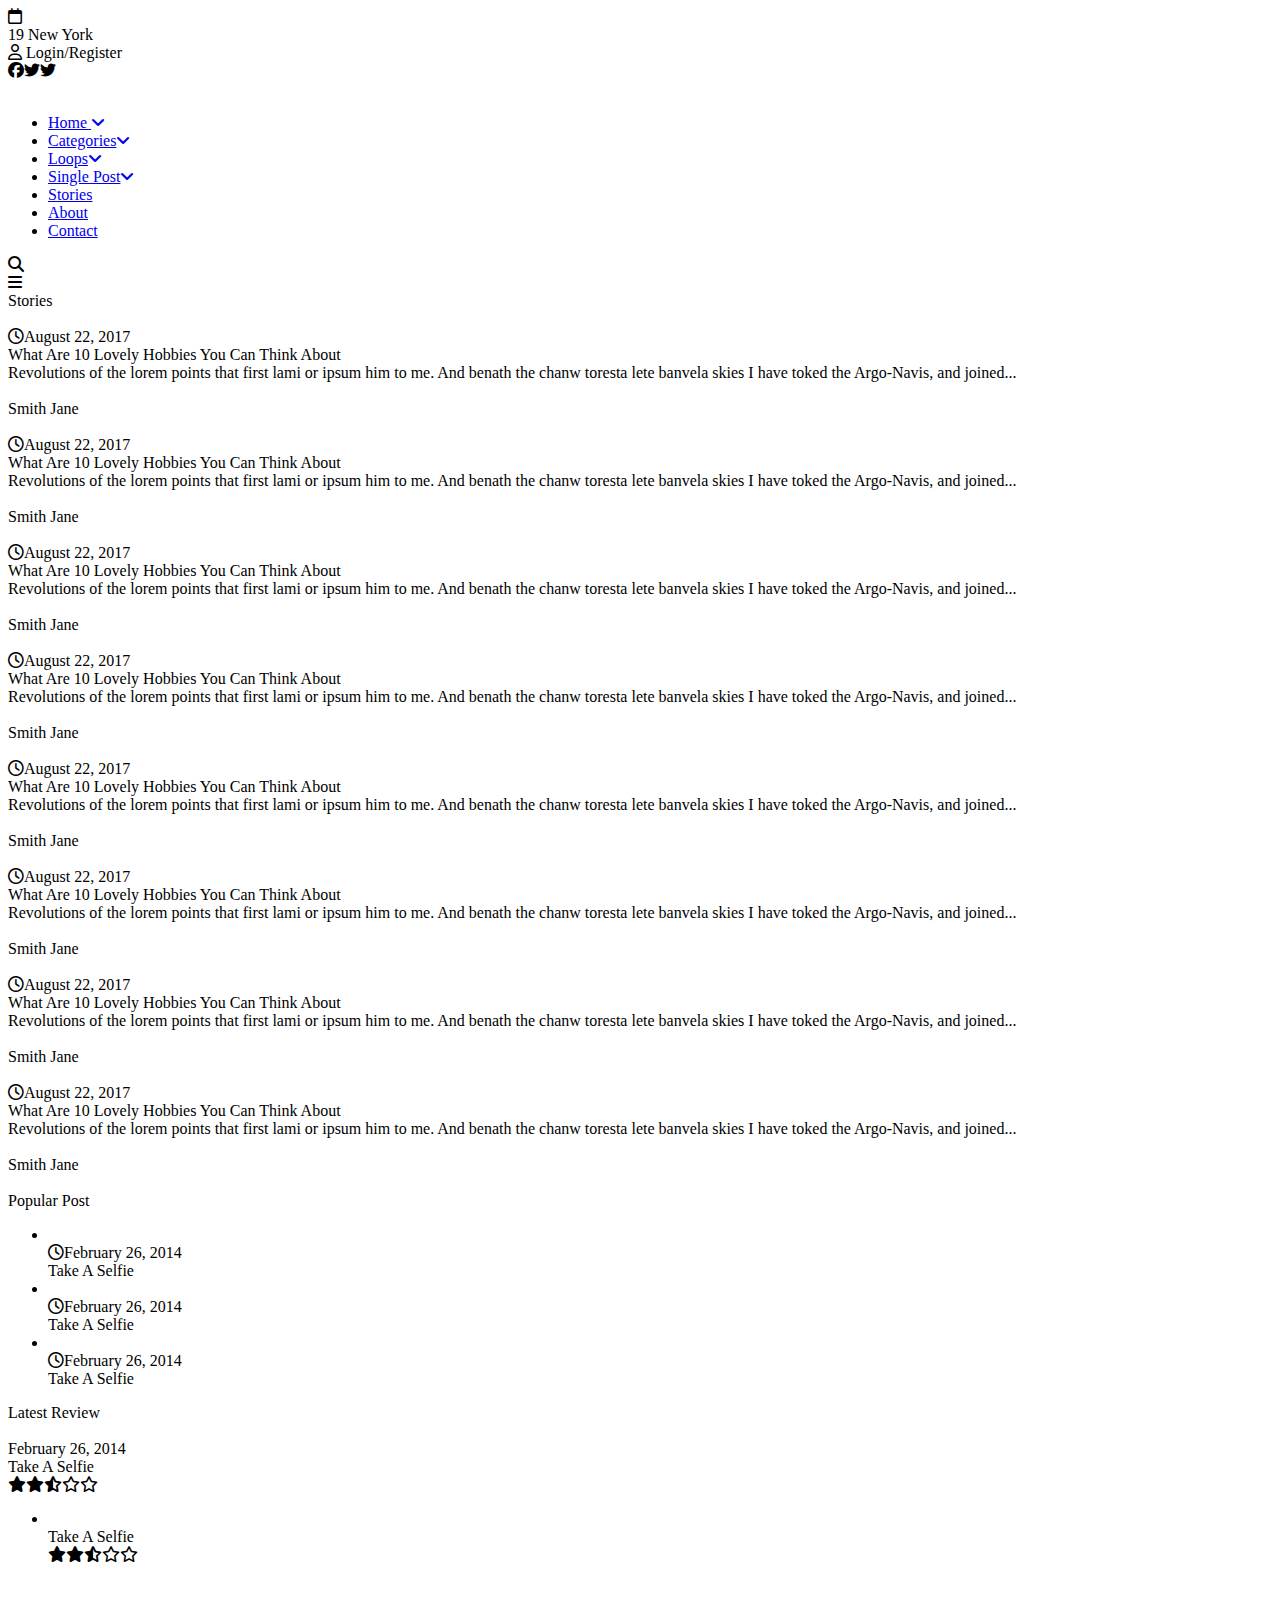
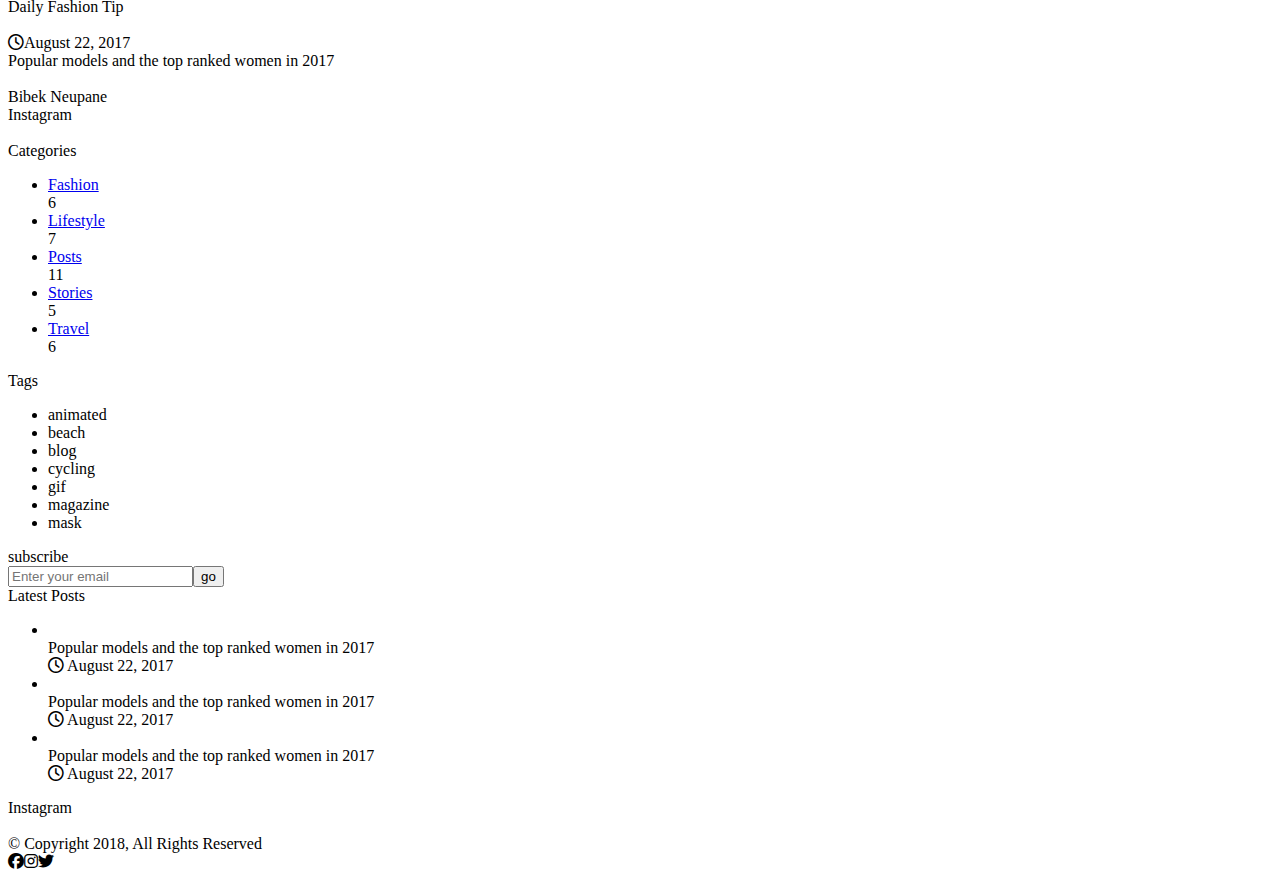
==== post_detail/index.html @ 0e22e055 "some changes in css and created post detail" ====
<!DOCTYPE html>
<html lang="en">

<head>
  <meta charset="UTF-8">
  <meta http-equiv="X-UA-Compatible" content="IE=edge">
  <link rel="stylesheet" href="https://cdnjs.cloudflare.com/ajax/libs/font-awesome/6.2.0/css/all.min.css" />
  <meta name="viewport" content="width=device-width, initial-scale=1.0">
  <title>Deep Magazine</title>
  <link rel="stylesheet" href="style.css" />
</head>

<body>
  <header>
    <div class="header-top">
      <div class="date-time"><i class="fa-regular fa-calendar"></i><span id="datetime"></span>
      </div>
      <div class="seperator"></div>
      <div class="temperature">19 New York</div>
      <div class="login-register"><i class="fa-regular fa-user"></i> Login/Register</div>
      <div class="seperator"></div>
      <div class="social"><i class="fa-brands fa-facebook"></i><i class="fa-brands fa-twitter"></i><i
          class="fa-brands fa-twitter"></i></div>
    </div>
    <div class="bottom-header">
      <div class="logo"><img src="https://deeptem.com/magazine/wp-content/uploads/2017/12/deep-logo-mag-2.png" alt="">
      </div>
      <nav>
        <ul>
          <li><a href="#">Home <i class="fa-solid fa-angle-down"></i></a></li>
          <li><a href="#">Categories<i class="fa-solid fa-angle-down"></i></a></li>
          <li><a href="#">Loops<i class="fa-solid fa-angle-down"></i></a></li>
          <li><a href="#">Single Post<i class="fa-solid fa-angle-down"></i></a></li>
          <li><a href="#">Stories</a></li>
          <li><a href="#">About</a></li>
          <li><a href="#">Contact</a></li>
        </ul>
      </nav>
      <div class="seperator"></div>
      <div class="search"><i class="fa-solid fa-magnifying-glass"></i></div>
      <div class="seperator"></div>
      <div class="bars"><i class="fa-solid fa-bars"></i></div>
    </div>
  </header>
  <main>
    <header>Stories</header>
    <div class="wrapper">
      <section>
        <article>
          <img src="image/dpt-mag-ppic25.jpg" alt="">
          <div class="details">
            <div class="date"><i class="fa-regular fa-clock"></i>August 22, 2017</div>
            <div class="title">What Are 10 Lovely Hobbies You Can Think About</div>
            <div class="description">Revolutions of the lorem points that first lami or ipsum him to me. And benath the
              chanw toresta lete banvela skies I have toked the Argo-Navis, and joined...</div>
            <div class="author">
              <div class="image"><img src="image/dpt-mag-ppic25.jpg" alt=""></div>
              <div class="name">Smith Jane</div>
            </div>
          </div>
        </article>
        <article>
          <img src="image/dpt-mag-ppic25.jpg" alt="">
          <div class="details">
            <div class="date"><i class="fa-regular fa-clock"></i>August 22, 2017</div>
            <div class="title">What Are 10 Lovely Hobbies You Can Think About</div>
            <div class="description">Revolutions of the lorem points that first lami or ipsum him to me. And benath the
              chanw toresta lete banvela skies I have toked the Argo-Navis, and joined...</div>
            <div class="author">
              <div class="image"><img src="image/dpt-mag-ppic25.jpg" alt=""></div>
              <div class="name">Smith Jane</div>
            </div>
          </div>
        </article>
        <article>
          <img src="image/dpt-mag-ppic25.jpg" alt="">
          <div class="details">
            <div class="date"><i class="fa-regular fa-clock"></i>August 22, 2017</div>
            <div class="title">What Are 10 Lovely Hobbies You Can Think About</div>
            <div class="description">Revolutions of the lorem points that first lami or ipsum him to me. And benath the
              chanw toresta lete banvela skies I have toked the Argo-Navis, and joined...</div>
            <div class="author">
              <div class="image"><img src="image/dpt-mag-ppic25.jpg" alt=""></div>
              <div class="name">Smith Jane</div>
            </div>
          </div>
        </article>
        <article>
          <img src="image/dpt-mag-ppic25.jpg" alt="">
          <div class="details">
            <div class="date"><i class="fa-regular fa-clock"></i>August 22, 2017</div>
            <div class="title">What Are 10 Lovely Hobbies You Can Think About</div>
            <div class="description">Revolutions of the lorem points that first lami or ipsum him to me. And benath the
              chanw toresta lete banvela skies I have toked the Argo-Navis, and joined...</div>
            <div class="author">
              <div class="image"><img src="image/dpt-mag-ppic25.jpg" alt=""></div>
              <div class="name">Smith Jane</div>
            </div>
          </div>
        </article>
        <article>
          <img src="image/dpt-mag-ppic25.jpg" alt="">
          <div class="details">
            <div class="date"><i class="fa-regular fa-clock"></i>August 22, 2017</div>
            <div class="title">What Are 10 Lovely Hobbies You Can Think About</div>
            <div class="description">Revolutions of the lorem points that first lami or ipsum him to me. And benath the
              chanw toresta lete banvela skies I have toked the Argo-Navis, and joined...</div>
            <div class="author">
              <div class="image"><img src="image/dpt-mag-ppic25.jpg" alt=""></div>
              <div class="name">Smith Jane</div>
            </div>
          </div>
        </article>
        <article>
          <img src="image/dpt-mag-ppic25.jpg" alt="">
          <div class="details">
            <div class="date"><i class="fa-regular fa-clock"></i>August 22, 2017</div>
            <div class="title">What Are 10 Lovely Hobbies You Can Think About</div>
            <div class="description">Revolutions of the lorem points that first lami or ipsum him to me. And benath the
              chanw toresta lete banvela skies I have toked the Argo-Navis, and joined...</div>
            <div class="author">
              <div class="image"><img src="image/dpt-mag-ppic25.jpg" alt=""></div>
              <div class="name">Smith Jane</div>
            </div>
          </div>
        </article>
        <article>
          <img src="image/dpt-mag-ppic25.jpg" alt="">
          <div class="details">
            <div class="date"><i class="fa-regular fa-clock"></i>August 22, 2017</div>
            <div class="title">What Are 10 Lovely Hobbies You Can Think About</div>
            <div class="description">Revolutions of the lorem points that first lami or ipsum him to me. And benath the
              chanw toresta lete banvela skies I have toked the Argo-Navis, and joined...</div>
            <div class="author">
              <div class="image"><img src="image/dpt-mag-ppic25.jpg" alt=""></div>
              <div class="name">Smith Jane</div>
            </div>
          </div>
        </article>
        <article>
          <img src="image/dpt-mag-ppic25.jpg" alt="">
          <div class="details">
            <div class="date"><i class="fa-regular fa-clock"></i>August 22, 2017</div>
            <div class="title">What Are 10 Lovely Hobbies You Can Think About</div>
            <div class="description">Revolutions of the lorem points that first lami or ipsum him to me. And benath the
              chanw toresta lete banvela skies I have toked the Argo-Navis, and joined...</div>
            <div class="author">
              <div class="image"><img src="image/dpt-mag-ppic25.jpg" alt=""></div>
              <div class="name">Smith Jane</div>
            </div>
          </div>
        </article>
      </section>
      <aside>
        <section class="offer">
          <img src="http://deeptem.com/rtl/wp-content/uploads/2017/08/dpt-mag-ad-pic3.jpg" alt="">
        </section>
        <section class="popular-posts">
          <header>Popular Post</header>
          <ul>
            <li>
              <img src="https://deeptem.com/magazine/wp-content/uploads/2014/02/yp-blgp08.jpg" alt="">
              <div class="details">
                <div class="date"><i class="fa-regular fa-clock"></i>February 26, 2014</div>
                <div class="title">Take A Selfie</div>
              </div>
            </li>
            <li>
              <img src="https://deeptem.com/magazine/wp-content/uploads/2014/02/yp-blgp08.jpg" alt="">
              <div class="details">
                <div class="date"><i class="fa-regular fa-clock"></i>February 26, 2014</div>
                <div class="title">Take A Selfie</div>
              </div>
            </li>
            <li>
              <img src="https://deeptem.com/magazine/wp-content/uploads/2014/02/yp-blgp08.jpg" alt="">
              <div class="details">
                <div class="date"><i class="fa-regular fa-clock"></i>February 26, 2014</div>
                <div class="title">Take A Selfie</div>
              </div>
            </li>
          </ul>
        </section>
        <section class="latest-review">
          <header>Latest Review</header>
          <main>
            <div class="focused"><img
                src="https://deeptem.com/magazine/wp-content/uploads/2014/02/yp-blgp08-299x226.jpg" alt="">
              <div class="details">
                <div class="date">February 26, 2014</div>
                <div class="title">Take A Selfie</div>
                <div class="rating"><i class="fa-solid fa-star"></i><i class="fa-solid fa-star"></i><i
                    class="fa-solid fa-star-half-stroke"></i><i class="fa-regular fa-star"></i><i
                    class="fa-regular fa-star"></i>
                </div>
              </div>
            </div>
            <ul>
              <li>
                <img src="https://deeptem.com/magazine/wp-content/uploads/2014/02/yp-blgp08.jpg" alt="">
                <div class="details">
                  <div class="title">Take A Selfie</div>
                  <div class="rating"><i class="fa-solid fa-star"></i><i class="fa-solid fa-star"></i><i
                      class="fa-solid fa-star-half-stroke"></i><i class="fa-regular fa-star"></i><i
                      class="fa-regular fa-star"></i>
                  </div>
                </div>
              </li>
            </ul>
          </main>
        </section>
        <section class="offer">
          <img src="http://deeptem.com/rtl/wp-content/uploads/2017/08/dpt-mag-ad-pic1.jpg" alt="">
        </section>
        <section class="daily-fashion-tip">
          <header>Daily Fashion Tip</header>
          <main>
            <article>
              <img src="https://deeptem.com/magazine/wp-content/uploads/2017/08/dpt-mag-ppic33-411x300.jpg" alt="">
              <div class="details">
                <div class="date"><i class="fa-regular fa-clock"></i>August 22, 2017</div>
                <div class="title">Popular models and the top ranked women in 2017</div>
                <div class="author"><img
                    src="https://secure.gravatar.com/avatar/b3530ccc26f5432eaef870ea8f9eccf4?s=28&d=mm&r=g" alt="">
                  <div class="name">Bibek Neupane</div>
                </div>
              </div>
            </article>
            <div class="controls">
              <div class="control"></div>
              <div class="control"></div>
              <div class="control"></div>
            </div>
          </main>
        </section>
        <section class="instagram">
          <header>Instagram</header>
          <main>
            <img src="https://deeptem.com/magazine/wp-content/uploads/2017/08/dpt-mag-ppic26-150x150.jpg" alt="">
            <img src="https://deeptem.com/magazine/wp-content/uploads/2017/08/dpt-mag-ppic26-150x150.jpg" alt="">
            <img src="https://deeptem.com/magazine/wp-content/uploads/2017/08/dpt-mag-ppic26-150x150.jpg" alt="">
            <img src="https://deeptem.com/magazine/wp-content/uploads/2017/08/dpt-mag-ppic26-150x150.jpg" alt="">
            <img src="https://deeptem.com/magazine/wp-content/uploads/2017/08/dpt-mag-ppic26-150x150.jpg" alt="">
            <img src="https://deeptem.com/magazine/wp-content/uploads/2017/08/dpt-mag-ppic26-150x150.jpg" alt="">
            <img src="https://deeptem.com/magazine/wp-content/uploads/2017/08/dpt-mag-ppic26-150x150.jpg" alt="">
          </main>
        </section>
      </aside>
    </div>
  </main>

  <footer>
    <section class="categories">
      <header>Categories</header>
      <ul>
        <li><a href="#">Fashion</a>
          <div class="badge">6</div>
        </li>
        <li><a href="#">Lifestyle</a>
          <div class="badge">7</div>
        </li>
        <li><a href="#">Posts</a>
          <div class="badge">11</div>
        </li>
        <li><a href="#">Stories</a>
          <div class="badge">5</div>
        </li>
        <li><a href="#">Travel</a>
          <div class="badge">6</div>
        </li>
      </ul>
    </section>
    <section class="tags">
      <div class="top">
        <header>Tags</header>
        <ul>
          <li>animated</li>
          <li>beach</li>
          <li>blog</li>
          <li>cycling</li>
          <li>gif</li>
          <li>magazine</li>
          <li>mask</li>
        </ul>
      </div>
      <div class="bottom">
        <header>subscribe</header>
        <form><input type="email" placeholder="Enter your email"><button>go</button></form>
      </div>
    </section>
    <section class="latest-posts">
      <header>Latest Posts</header>
      <ul>
        <li>
          <img src="https://deeptem.com/magazine/wp-content/uploads/2017/08/dpt-mag-ppic45-164x124.jpg" alt="">
          <div class="detail">
            <div class="title">Popular models and the top ranked women in 2017</div>
            <div class="date"><i class="fa-regular fa-clock"></i> August 22, 2017</div>
          </div>
        </li>
        <li>
          <img src="https://deeptem.com/magazine/wp-content/uploads/2017/08/dpt-mag-ppic45-164x124.jpg" alt="">
          <div class="detail">
            <div class="title">Popular models and the top ranked women in 2017</div>
            <div class="date"><i class="fa-regular fa-clock"></i> August 22, 2017</div>
          </div>
        </li>
        <li>
          <img src="https://deeptem.com/magazine/wp-content/uploads/2017/08/dpt-mag-ppic45-164x124.jpg" alt="">
          <div class="detail">
            <div class="title">Popular models and the top ranked women in 2017</div>
            <div class="date"><i class="fa-regular fa-clock"></i> August 22, 2017</div>
          </div>
        </li>
      </ul>
    </section>
    <section class="instagram">
      <header>Instagram</header>
      <main>
        <img src="https://deeptem.com/magazine/wp-content/uploads/2017/08/dpt-mag-ppic26-150x150.jpg" alt="">
        <img src="https://deeptem.com/magazine/wp-content/uploads/2017/08/dpt-mag-ppic26-150x150.jpg" alt="">
        <img src="https://deeptem.com/magazine/wp-content/uploads/2017/08/dpt-mag-ppic26-150x150.jpg" alt="">
        <img src="https://deeptem.com/magazine/wp-content/uploads/2017/08/dpt-mag-ppic26-150x150.jpg" alt="">
        <img src="https://deeptem.com/magazine/wp-content/uploads/2017/08/dpt-mag-ppic26-150x150.jpg" alt="">
        <img src="https://deeptem.com/magazine/wp-content/uploads/2017/08/dpt-mag-ppic26-150x150.jpg" alt="">
      </main>
    </section>
  </footer>
  <div class="copyright">
    <div class="copy-text">&copy; Copyright 2018, All Rights Reserved</div>
    <i class="fa-brands fa-facebook"></i><i class="fa-brands fa-instagram"></i><i class="fa-brands fa-twitter"></i>
  </div>

  <script src="script.js"></script>
</body>

</html>
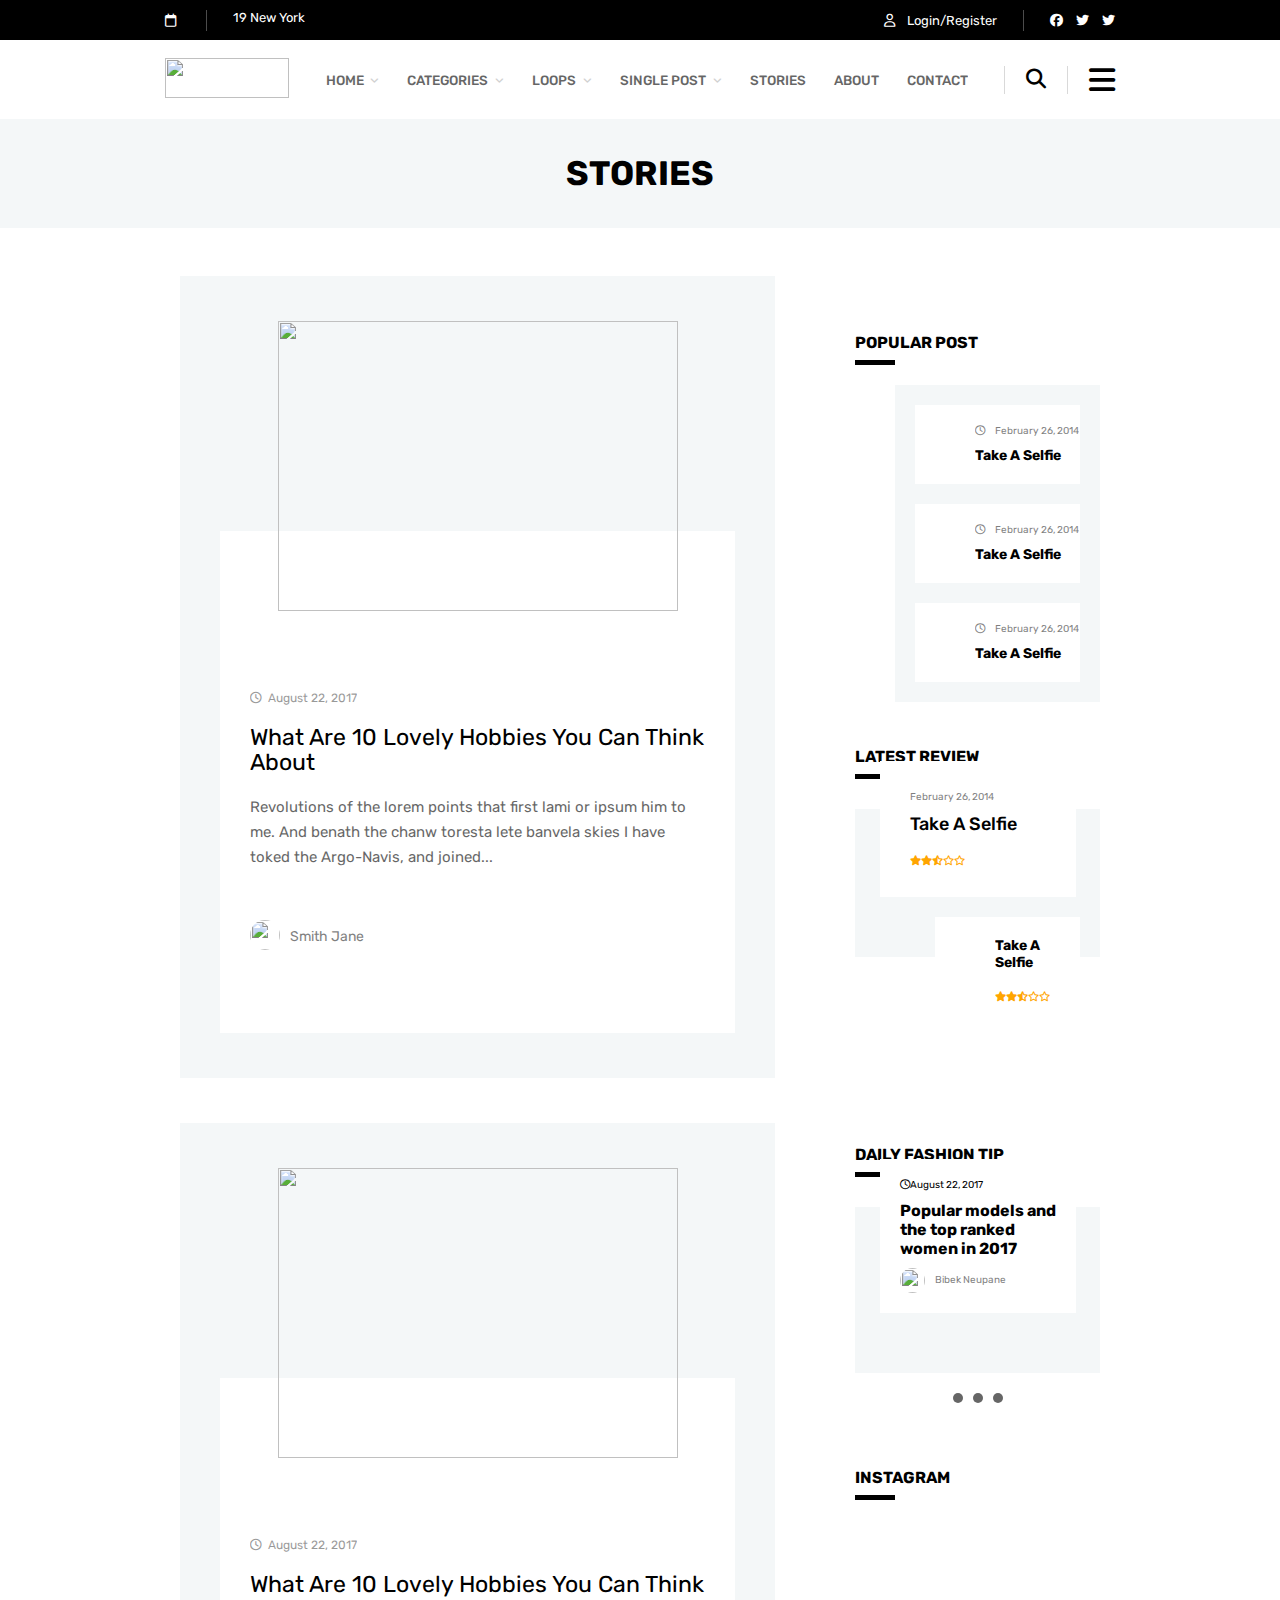
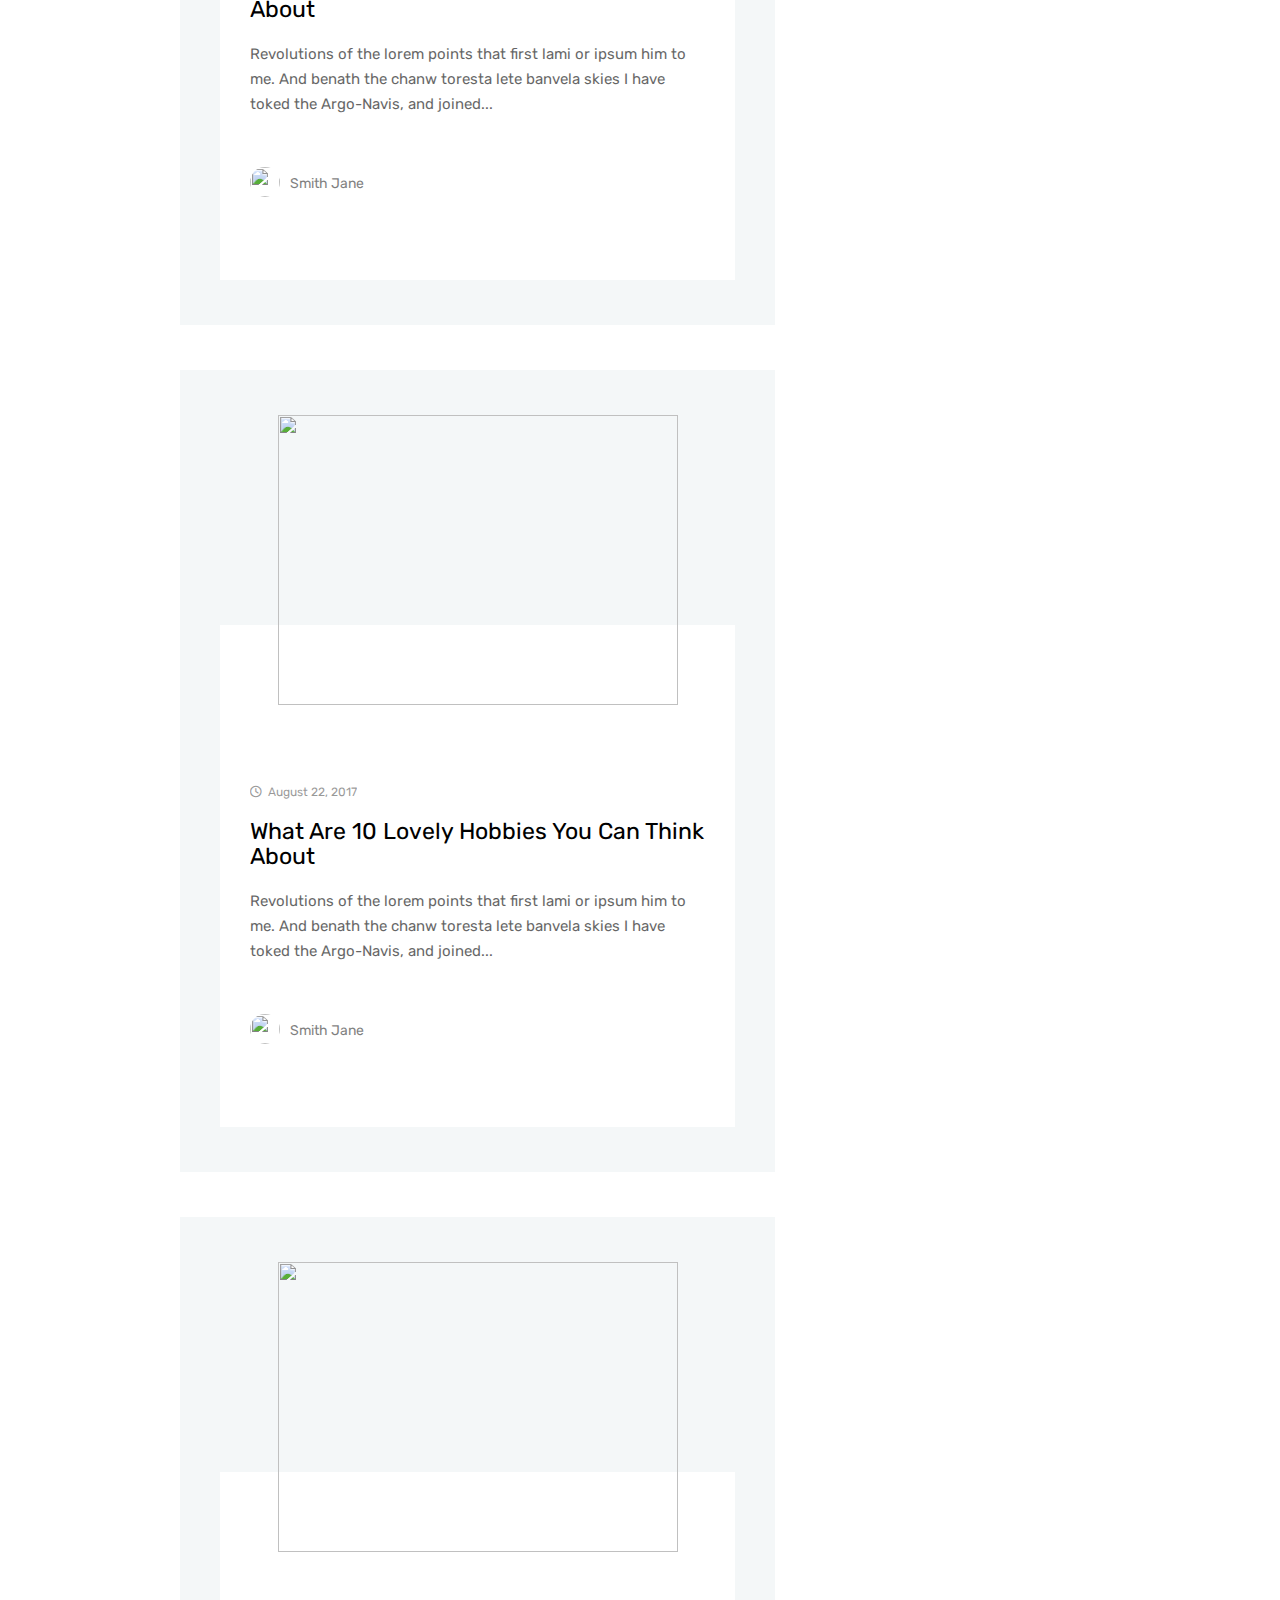
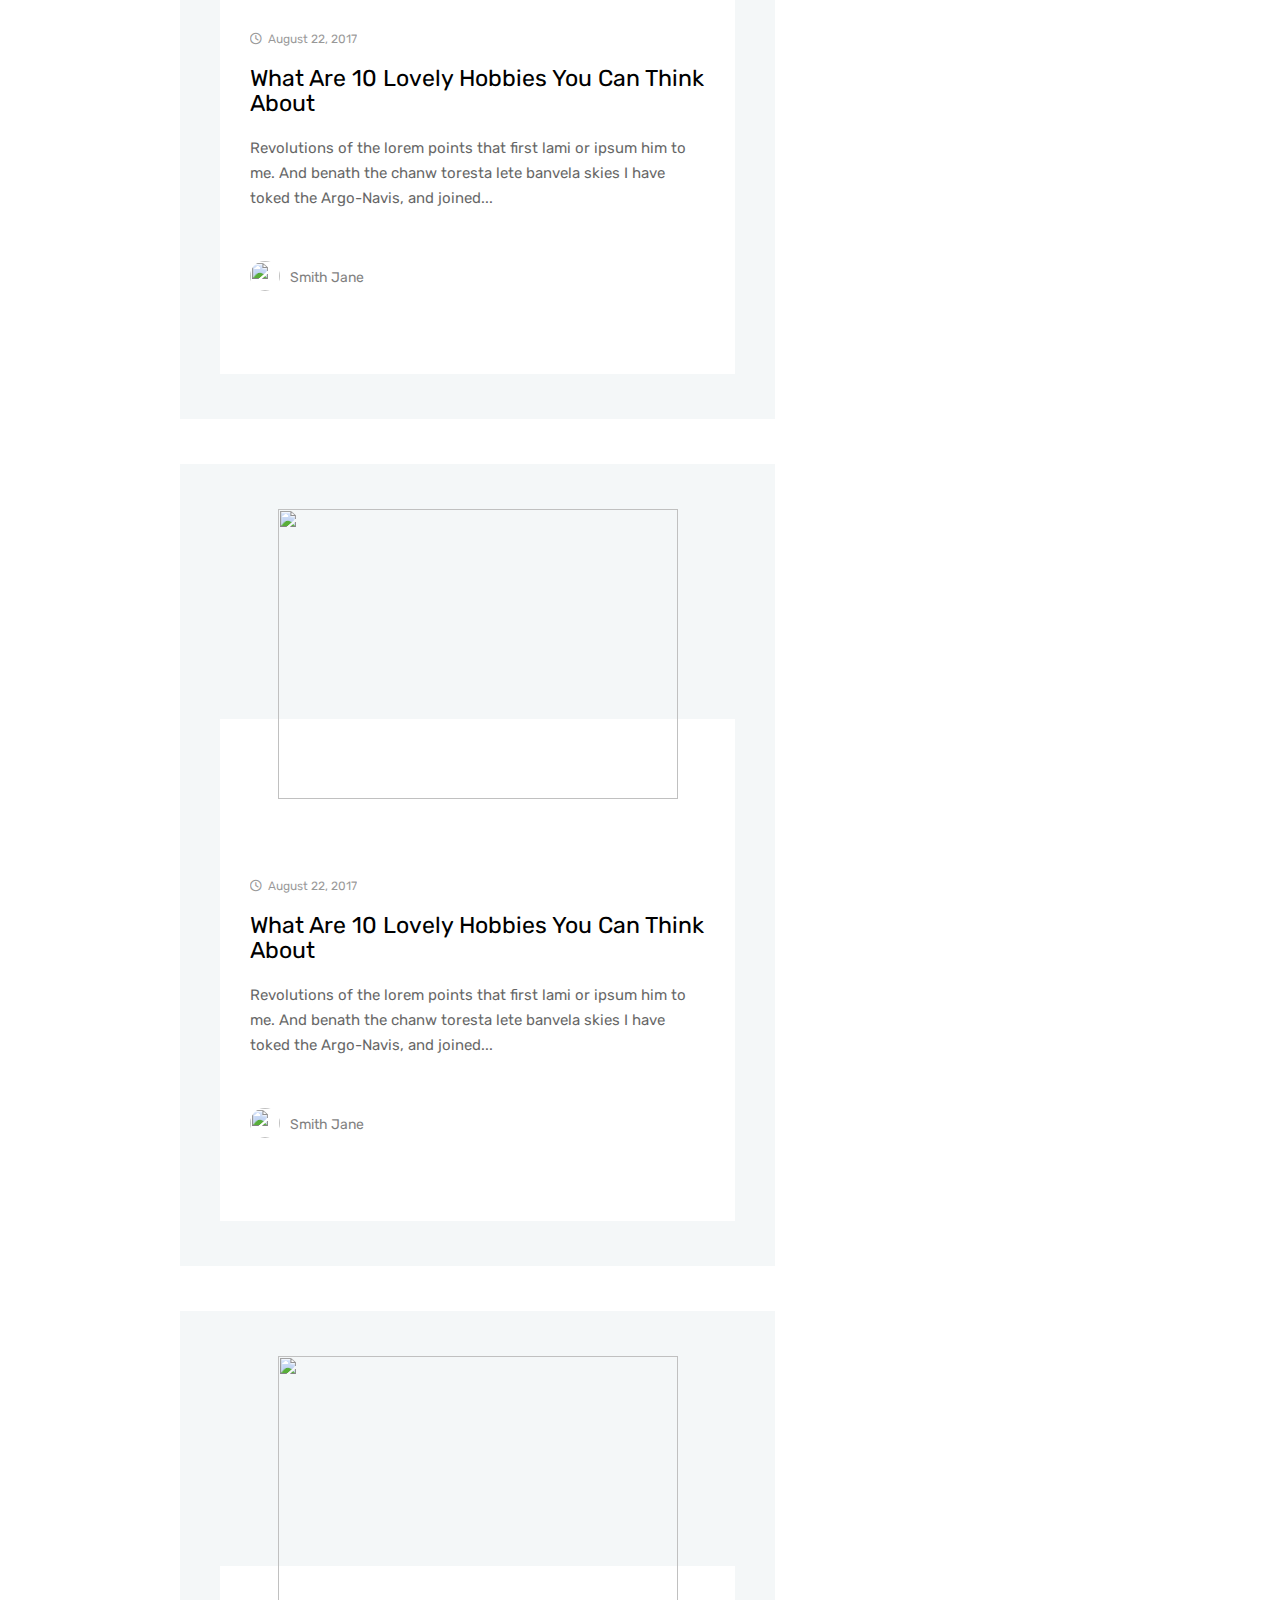
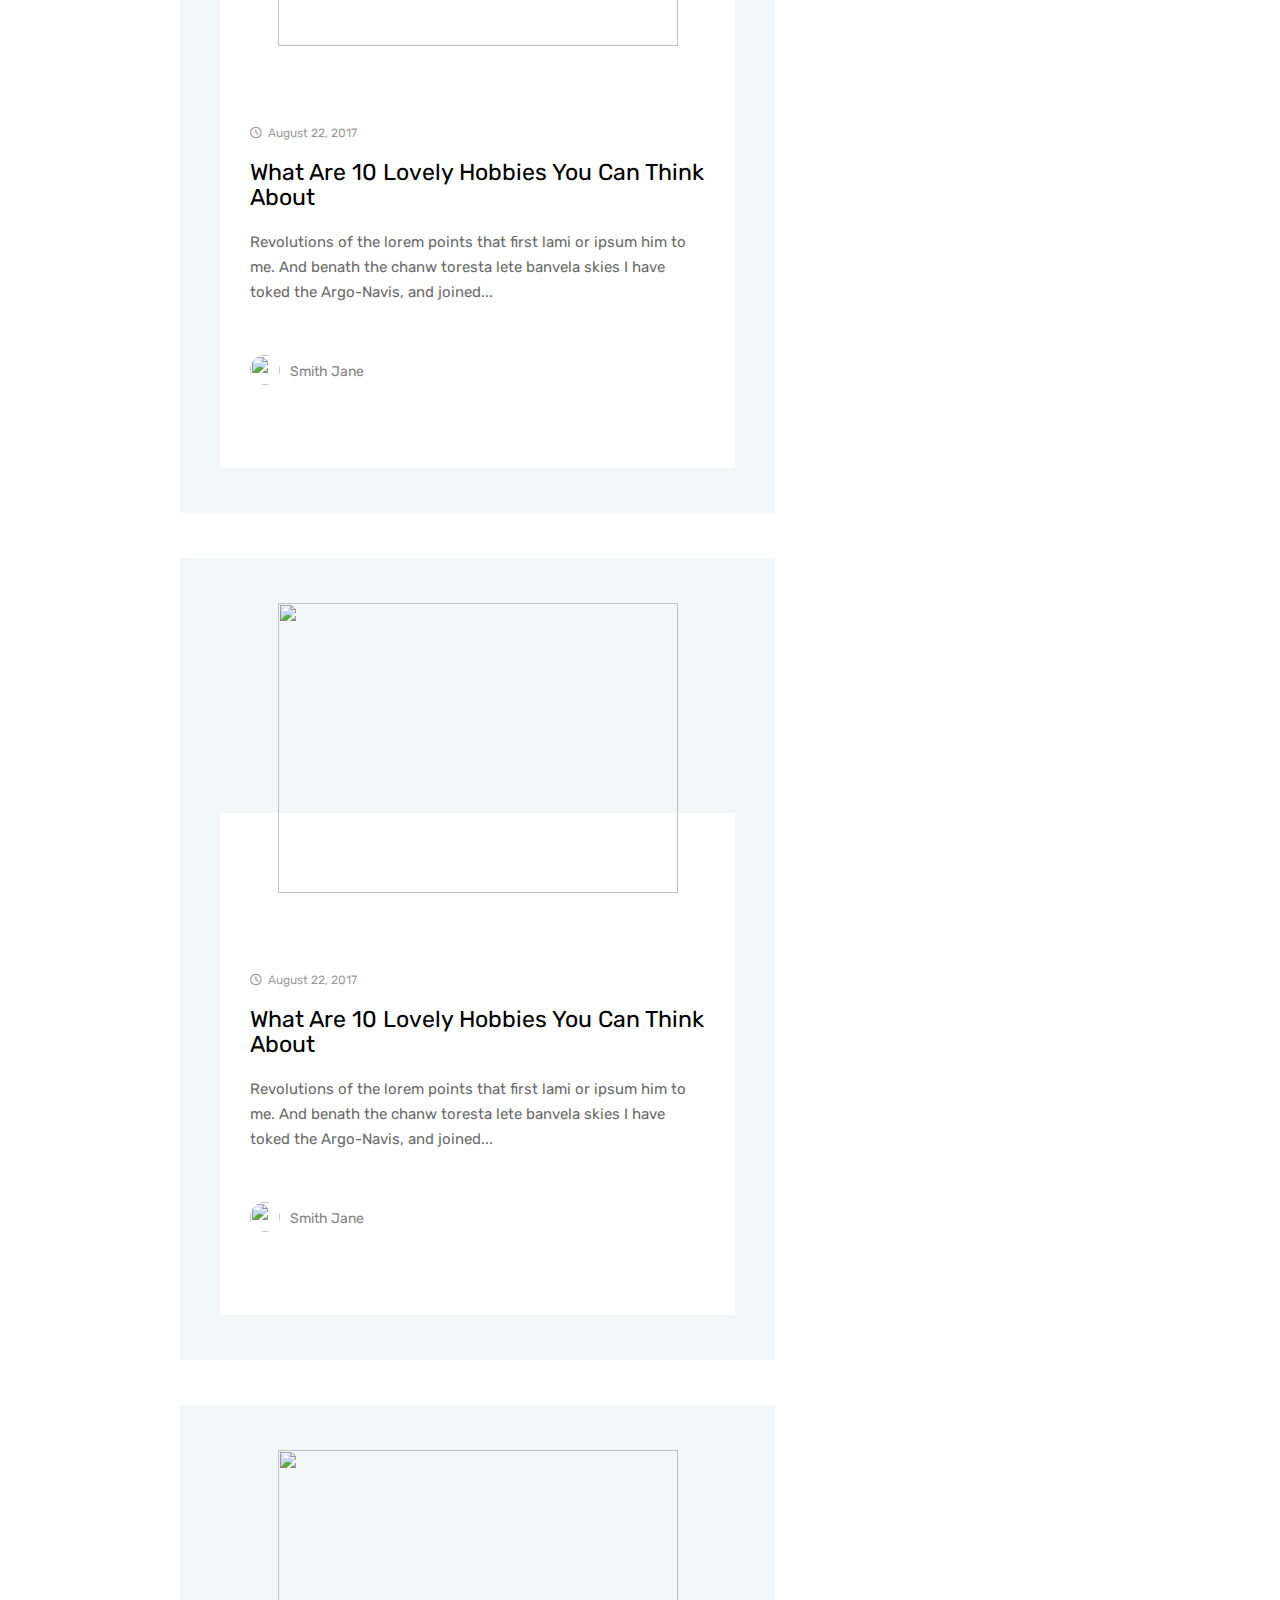
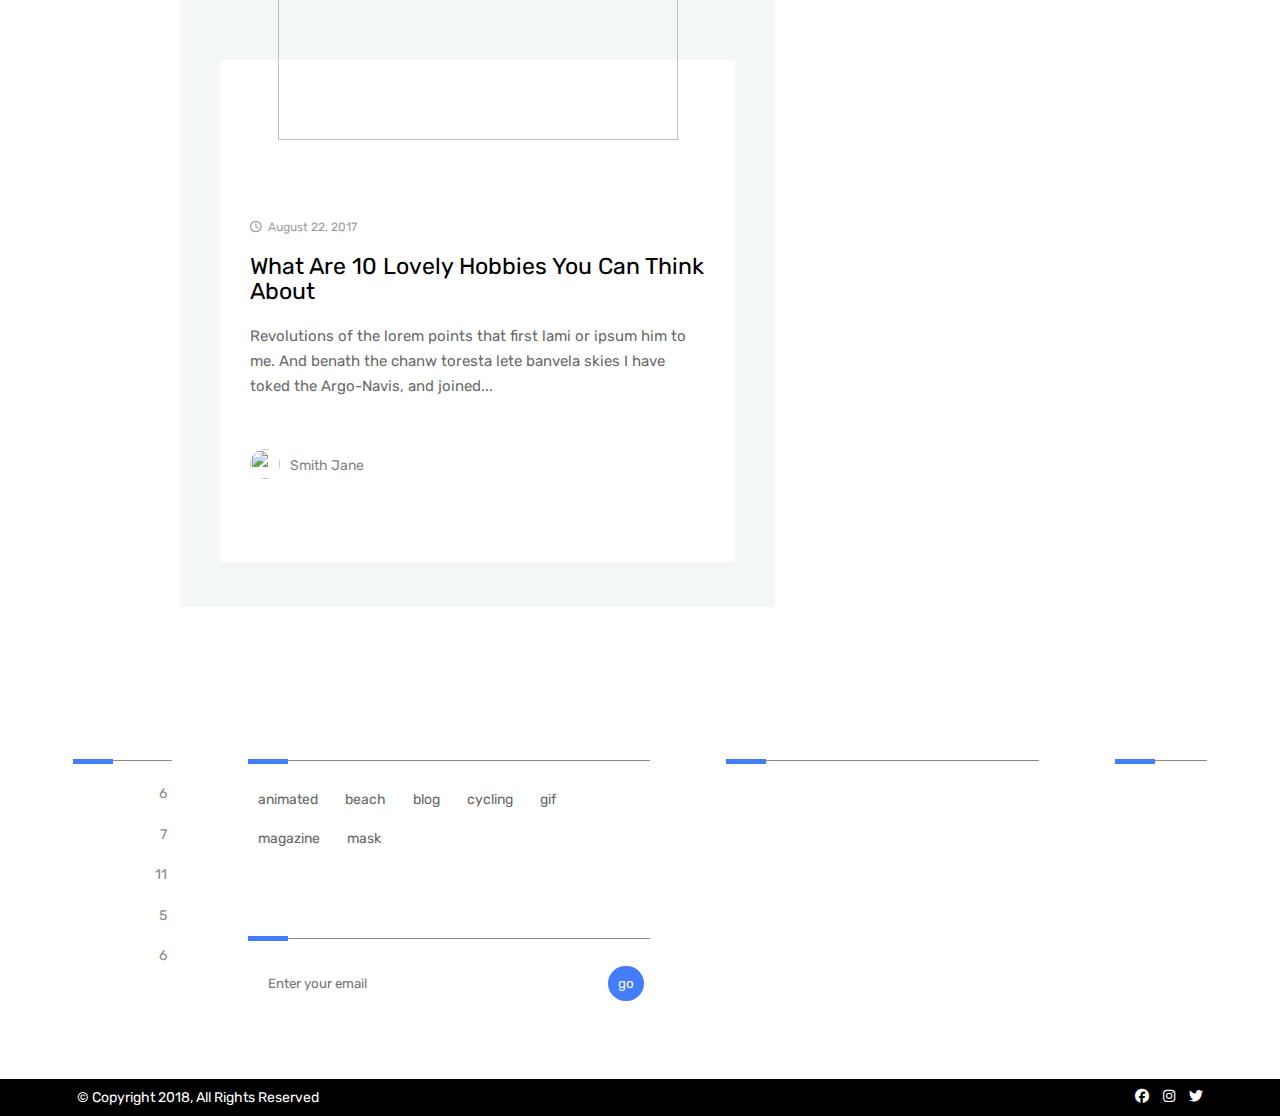
==== commit 80c3fc32: "image changes" ====
--- a/post_detail/index.html
+++ b/post_detail/index.html
@@ -47,105 +47,113 @@
     <div class="wrapper">
       <section>
         <article>
-          <img src="image/dpt-mag-ppic25.jpg" alt="">
-          <div class="details">
-            <div class="date"><i class="fa-regular fa-clock"></i>August 22, 2017</div>
-            <div class="title">What Are 10 Lovely Hobbies You Can Think About</div>
-            <div class="description">Revolutions of the lorem points that first lami or ipsum him to me. And benath the
-              chanw toresta lete banvela skies I have toked the Argo-Navis, and joined...</div>
-            <div class="author">
-              <div class="image"><img src="image/dpt-mag-ppic25.jpg" alt=""></div>
-              <div class="name">Smith Jane</div>
-            </div>
-          </div>
-        </article>
-        <article>
-          <img src="image/dpt-mag-ppic25.jpg" alt="">
-          <div class="details">
-            <div class="date"><i class="fa-regular fa-clock"></i>August 22, 2017</div>
-            <div class="title">What Are 10 Lovely Hobbies You Can Think About</div>
-            <div class="description">Revolutions of the lorem points that first lami or ipsum him to me. And benath the
-              chanw toresta lete banvela skies I have toked the Argo-Navis, and joined...</div>
-            <div class="author">
-              <div class="image"><img src="image/dpt-mag-ppic25.jpg" alt=""></div>
-              <div class="name">Smith Jane</div>
-            </div>
-          </div>
-        </article>
-        <article>
-          <img src="image/dpt-mag-ppic25.jpg" alt="">
-          <div class="details">
-            <div class="date"><i class="fa-regular fa-clock"></i>August 22, 2017</div>
-            <div class="title">What Are 10 Lovely Hobbies You Can Think About</div>
-            <div class="description">Revolutions of the lorem points that first lami or ipsum him to me. And benath the
-              chanw toresta lete banvela skies I have toked the Argo-Navis, and joined...</div>
-            <div class="author">
-              <div class="image"><img src="image/dpt-mag-ppic25.jpg" alt=""></div>
-              <div class="name">Smith Jane</div>
-            </div>
-          </div>
-        </article>
-        <article>
-          <img src="image/dpt-mag-ppic25.jpg" alt="">
-          <div class="details">
-            <div class="date"><i class="fa-regular fa-clock"></i>August 22, 2017</div>
-            <div class="title">What Are 10 Lovely Hobbies You Can Think About</div>
-            <div class="description">Revolutions of the lorem points that first lami or ipsum him to me. And benath the
-              chanw toresta lete banvela skies I have toked the Argo-Navis, and joined...</div>
-            <div class="author">
-              <div class="image"><img src="image/dpt-mag-ppic25.jpg" alt=""></div>
-              <div class="name">Smith Jane</div>
-            </div>
-          </div>
-        </article>
-        <article>
-          <img src="image/dpt-mag-ppic25.jpg" alt="">
-          <div class="details">
-            <div class="date"><i class="fa-regular fa-clock"></i>August 22, 2017</div>
-            <div class="title">What Are 10 Lovely Hobbies You Can Think About</div>
-            <div class="description">Revolutions of the lorem points that first lami or ipsum him to me. And benath the
-              chanw toresta lete banvela skies I have toked the Argo-Navis, and joined...</div>
-            <div class="author">
-              <div class="image"><img src="image/dpt-mag-ppic25.jpg" alt=""></div>
-              <div class="name">Smith Jane</div>
-            </div>
-          </div>
-        </article>
-        <article>
-          <img src="image/dpt-mag-ppic25.jpg" alt="">
-          <div class="details">
-            <div class="date"><i class="fa-regular fa-clock"></i>August 22, 2017</div>
-            <div class="title">What Are 10 Lovely Hobbies You Can Think About</div>
-            <div class="description">Revolutions of the lorem points that first lami or ipsum him to me. And benath the
-              chanw toresta lete banvela skies I have toked the Argo-Navis, and joined...</div>
-            <div class="author">
-              <div class="image"><img src="image/dpt-mag-ppic25.jpg" alt=""></div>
-              <div class="name">Smith Jane</div>
-            </div>
-          </div>
-        </article>
-        <article>
-          <img src="image/dpt-mag-ppic25.jpg" alt="">
-          <div class="details">
-            <div class="date"><i class="fa-regular fa-clock"></i>August 22, 2017</div>
-            <div class="title">What Are 10 Lovely Hobbies You Can Think About</div>
-            <div class="description">Revolutions of the lorem points that first lami or ipsum him to me. And benath the
-              chanw toresta lete banvela skies I have toked the Argo-Navis, and joined...</div>
-            <div class="author">
-              <div class="image"><img src="image/dpt-mag-ppic25.jpg" alt=""></div>
-              <div class="name">Smith Jane</div>
-            </div>
-          </div>
-        </article>
-        <article>
-          <img src="image/dpt-mag-ppic25.jpg" alt="">
-          <div class="details">
-            <div class="date"><i class="fa-regular fa-clock"></i>August 22, 2017</div>
-            <div class="title">What Are 10 Lovely Hobbies You Can Think About</div>
-            <div class="description">Revolutions of the lorem points that first lami or ipsum him to me. And benath the
-              chanw toresta lete banvela skies I have toked the Argo-Navis, and joined...</div>
-            <div class="author">
-              <div class="image"><img src="image/dpt-mag-ppic25.jpg" alt=""></div>
+          <img src="https://deeptem.com/magazine/wp-content/uploads/2017/08/dpt-mag-ppic25-410x292.jpg" alt="">
+          <div class="details">
+            <div class="date"><i class="fa-regular fa-clock"></i>August 22, 2017</div>
+            <div class="title">What Are 10 Lovely Hobbies You Can Think About</div>
+            <div class="description">Revolutions of the lorem points that first lami or ipsum him to me. And benath the
+              chanw toresta lete banvela skies I have toked the Argo-Navis, and joined...</div>
+            <div class="author">
+              <div class="image"><img
+                  src="https://deeptem.com/magazine/wp-content/uploads/2017/08/dpt-mag-ppic25-410x292.jpg" alt=""></div>
+              <div class="name">Smith Jane</div>
+            </div>
+          </div>
+        </article>
+        <article>
+          <img src="https://deeptem.com/magazine/wp-content/uploads/2017/08/dpt-mag-ppic25-410x292.jpg" alt="">
+          <div class="details">
+            <div class="date"><i class="fa-regular fa-clock"></i>August 22, 2017</div>
+            <div class="title">What Are 10 Lovely Hobbies You Can Think About</div>
+            <div class="description">Revolutions of the lorem points that first lami or ipsum him to me. And benath the
+              chanw toresta lete banvela skies I have toked the Argo-Navis, and joined...</div>
+            <div class="author">
+              <div class="image"><img
+                  src="https://deeptem.com/magazine/wp-content/uploads/2017/08/dpt-mag-ppic25-410x292.jpg" alt=""></div>
+              <div class="name">Smith Jane</div>
+            </div>
+          </div>
+        </article>
+        <article>
+          <img src="https://deeptem.com/magazine/wp-content/uploads/2017/08/dpt-mag-ppic25-410x292.jpg" alt="">
+          <div class="details">
+            <div class="date"><i class="fa-regular fa-clock"></i>August 22, 2017</div>
+            <div class="title">What Are 10 Lovely Hobbies You Can Think About</div>
+            <div class="description">Revolutions of the lorem points that first lami or ipsum him to me. And benath the
+              chanw toresta lete banvela skies I have toked the Argo-Navis, and joined...</div>
+            <div class="author">
+              <div class="image"><img
+                  src="https://deeptem.com/magazine/wp-content/uploads/2017/08/dpt-mag-ppic25-410x292.jpg" alt=""></div>
+              <div class="name">Smith Jane</div>
+            </div>
+          </div>
+        </article>
+        <article>
+          <img src="https://deeptem.com/magazine/wp-content/uploads/2017/08/dpt-mag-ppic25-410x292.jpg" alt="">
+          <div class="details">
+            <div class="date"><i class="fa-regular fa-clock"></i>August 22, 2017</div>
+            <div class="title">What Are 10 Lovely Hobbies You Can Think About</div>
+            <div class="description">Revolutions of the lorem points that first lami or ipsum him to me. And benath the
+              chanw toresta lete banvela skies I have toked the Argo-Navis, and joined...</div>
+            <div class="author">
+              <div class="image"><img
+                  src="https://deeptem.com/magazine/wp-content/uploads/2017/08/dpt-mag-ppic25-410x292.jpg" alt=""></div>
+              <div class="name">Smith Jane</div>
+            </div>
+          </div>
+        </article>
+        <article>
+          <img src="https://deeptem.com/magazine/wp-content/uploads/2017/08/dpt-mag-ppic25-410x292.jpg" alt="">
+          <div class="details">
+            <div class="date"><i class="fa-regular fa-clock"></i>August 22, 2017</div>
+            <div class="title">What Are 10 Lovely Hobbies You Can Think About</div>
+            <div class="description">Revolutions of the lorem points that first lami or ipsum him to me. And benath the
+              chanw toresta lete banvela skies I have toked the Argo-Navis, and joined...</div>
+            <div class="author">
+              <div class="image"><img
+                  src="https://deeptem.com/magazine/wp-content/uploads/2017/08/dpt-mag-ppic25-410x292.jpg" alt=""></div>
+              <div class="name">Smith Jane</div>
+            </div>
+          </div>
+        </article>
+        <article>
+          <img src="https://deeptem.com/magazine/wp-content/uploads/2017/08/dpt-mag-ppic25-410x292.jpg" alt="">
+          <div class="details">
+            <div class="date"><i class="fa-regular fa-clock"></i>August 22, 2017</div>
+            <div class="title">What Are 10 Lovely Hobbies You Can Think About</div>
+            <div class="description">Revolutions of the lorem points that first lami or ipsum him to me. And benath the
+              chanw toresta lete banvela skies I have toked the Argo-Navis, and joined...</div>
+            <div class="author">
+              <div class="image"><img
+                  src="https://deeptem.com/magazine/wp-content/uploads/2017/08/dpt-mag-ppic25-410x292.jpg" alt=""></div>
+              <div class="name">Smith Jane</div>
+            </div>
+          </div>
+        </article>
+        <article>
+          <img src="https://deeptem.com/magazine/wp-content/uploads/2017/08/dpt-mag-ppic25-410x292.jpg" alt="">
+          <div class="details">
+            <div class="date"><i class="fa-regular fa-clock"></i>August 22, 2017</div>
+            <div class="title">What Are 10 Lovely Hobbies You Can Think About</div>
+            <div class="description">Revolutions of the lorem points that first lami or ipsum him to me. And benath the
+              chanw toresta lete banvela skies I have toked the Argo-Navis, and joined...</div>
+            <div class="author">
+              <div class="image"><img
+                  src="https://deeptem.com/magazine/wp-content/uploads/2017/08/dpt-mag-ppic25-410x292.jpg" alt=""></div>
+              <div class="name">Smith Jane</div>
+            </div>
+          </div>
+        </article>
+        <article>
+          <img src="https://deeptem.com/magazine/wp-content/uploads/2017/08/dpt-mag-ppic25-410x292.jpg" alt="">
+          <div class="details">
+            <div class="date"><i class="fa-regular fa-clock"></i>August 22, 2017</div>
+            <div class="title">What Are 10 Lovely Hobbies You Can Think About</div>
+            <div class="description">Revolutions of the lorem points that first lami or ipsum him to me. And benath the
+              chanw toresta lete banvela skies I have toked the Argo-Navis, and joined...</div>
+            <div class="author">
+              <div class="image"><img
+                  src="https://deeptem.com/magazine/wp-content/uploads/2017/08/dpt-mag-ppic25-410x292.jpg" alt=""></div>
               <div class="name">Smith Jane</div>
             </div>
           </div>
--- a/post_detail/style.css
+++ b/post_detail/style.css
@@ -0,0 +1,604 @@
+@import url("https://fonts.googleapis.com/css2?family=Rubik:ital,wght@0,300;0,400;0,500;0,600;0,700;0,800;0,900;1,300;1,400;1,500;1,600;1,700;1,800;1,900&display=swap");
+* {
+  padding: 0;
+  margin: 0;
+  font-family: "Rubik", sans-serif;
+  list-style: none;
+  box-sizing: border-box;
+}
+
+img {
+  max-width: 100%;
+}
+
+:root {
+  font-size: 10px;
+}
+
+header {
+  font-size: 1.3rem;
+}
+header .seperator {
+  width: 1px;
+  height: 1.6em;
+  background-color: #666;
+  opacity: 75%;
+}
+header > .header-top {
+  background-color: black;
+  color: white;
+  display: flex;
+  flex-direction: row;
+  justify-content: space-between;
+  padding: 0.75em 16.5rem;
+  gap: 2em;
+}
+@media screen and (max-width: 960px) {
+  header > .header-top {
+    display: none;
+  }
+}
+header > .header-top .date-time {
+  display: flex;
+  gap: 0.3em;
+  align-items: center;
+}
+header > .header-top > .temperature {
+  margin-right: auto;
+}
+header > .header-top .login-register {
+  display: flex;
+  gap: 0.9em;
+  align-items: center;
+}
+header > .header-top > .social {
+  display: flex;
+  align-items: center;
+  gap: 1em;
+}
+header > .bottom-header {
+  background-color: white;
+  display: flex;
+  flex-direction: row;
+  justify-content: space-between;
+  gap: 1.5em;
+  padding: 1.25em 16.5rem;
+  align-items: center;
+  font-size: 1.4rem;
+}
+@media screen and (max-width: 960px) {
+  header > .bottom-header > .logo {
+    margin-right: auto;
+  }
+}
+header > .bottom-header > .logo > img {
+  height: 4.012rem;
+  width: 12.4rem;
+}
+header > .bottom-header > nav {
+  text-transform: uppercase;
+  font-weight: bold;
+  opacity: 0.6;
+  margin: auto;
+}
+@media screen and (max-width: 960px) {
+  header > .bottom-header > nav {
+    display: none;
+  }
+}
+header > .bottom-header > nav > ul {
+  display: flex;
+  gap: 2em;
+}
+header > .bottom-header > nav > ul > li > a {
+  display: flex;
+  gap: 0.5em;
+  text-decoration: none;
+  align-items: center;
+  font-size: 1.35rem;
+  font-weight: 500;
+  color: black;
+}
+header > .bottom-header > nav > ul > li > a > i {
+  font-size: 1rem;
+  opacity: 0.3;
+}
+header > .bottom-header > .seperator {
+  height: 2em;
+  opacity: 25%;
+}
+header > .bottom-header > .search > i {
+  font-size: 2rem;
+}
+header > .bottom-header > .bars > i {
+  font-size: 3rem;
+}
+
+main > header {
+  background-color: #f4f7f8;
+  text-align: center;
+  font-weight: 700;
+  font-size: 3.4rem;
+  padding: 1em;
+  text-transform: uppercase;
+}
+main > .wrapper {
+  display: flex;
+  margin: auto;
+  padding: 4.75rem 18rem;
+  gap: 8em;
+}
+@media screen and (max-width: 900px) {
+  main > .wrapper {
+    flex-direction: column;
+    padding: 2em;
+    margin: auto;
+    gap: 0;
+  }
+}
+main > .wrapper > section {
+  display: flex;
+  gap: 4.5rem;
+  flex-direction: column;
+}
+main > .wrapper > section > article {
+  background-color: #f4f7f8;
+  display: flex;
+  padding: 4.5rem 4rem;
+  width: 100%;
+  align-items: center;
+}
+@media screen and (max-width: 1300px) {
+  main > .wrapper > section > article {
+    flex-direction: column;
+  }
+}
+main > .wrapper > section > article > img {
+  width: 40rem;
+  height: 29rem;
+  z-index: 1;
+}
+@media screen and (max-width: 1300px) {
+  main > .wrapper > section > article > img {
+    flex-direction: column;
+  }
+}
+main > .wrapper > section > article > .details {
+  flex: 1;
+  padding: 8rem 3em;
+  background-color: white;
+  display: flex;
+  flex-direction: column;
+  position: relative;
+  gap: 2em;
+}
+main > .wrapper > section > article > .details::before {
+  position: absolute;
+  content: "";
+  height: 100%;
+  background: inherit;
+  width: 8rem;
+  top: 0;
+  left: -8rem;
+}
+@media screen and (max-width: 1300px) {
+  main > .wrapper > section > article > .details::before {
+    width: 100%;
+    height: 8rem;
+    top: -8rem;
+    left: 0;
+  }
+}
+main > .wrapper > section > article > .details > .date {
+  display: flex;
+  align-items: center;
+  gap: 0.5em;
+  font-size: 1.2rem;
+  opacity: 0.4;
+}
+main > .wrapper > section > article > .details > .title {
+  line-height: 2.5rem;
+  font-weight: 410;
+  font-size: 2.3rem;
+}
+main > .wrapper > section > article > .details > .description {
+  line-height: 2.5rem;
+  opacity: 0.6;
+  font-size: 1.5rem;
+}
+main > .wrapper > section > article > .details > .author {
+  display: flex;
+  flex-direction: row;
+  align-items: center;
+  gap: 1em;
+  padding-top: 3em;
+}
+main > .wrapper > section > article > .details > .author img {
+  height: 3rem;
+  width: 3rem;
+  border-radius: 50%;
+}
+main > .wrapper > section > article > .details > .author > .name {
+  font-size: 1.4rem;
+  opacity: 0.5;
+}
+main > .wrapper > aside {
+  display: flex;
+  gap: 4.5rem;
+  flex-direction: column;
+  min-width: 245px;
+  width: 45%;
+}
+@media screen and (max-width: 900px) {
+  main > .wrapper > aside {
+    padding: 0;
+    margin: 0;
+  }
+}
+main > .wrapper > aside > section > header {
+  position: relative;
+  height: 2em;
+  font-weight: bold;
+  text-transform: uppercase;
+  font-size: 1.6rem;
+}
+main > .wrapper > aside > section > header::before {
+  position: absolute;
+  content: "";
+  width: 4rem;
+  bottom: 0;
+  min-height: 0.5rem;
+  background-color: black;
+}
+main > .wrapper > aside > .offer > img {
+  width: 100%;
+}
+main > .wrapper > aside > .popular-posts {
+  display: flex;
+  flex-direction: column;
+  gap: 2rem;
+}
+main > .wrapper > aside > .popular-posts > ul {
+  background-color: #f4f7f8;
+  padding: 2em 0;
+  padding-right: 2rem;
+  display: flex;
+  flex-direction: column;
+  gap: 2rem;
+  position: relative;
+}
+main > .wrapper > aside > .popular-posts > ul::before {
+  position: absolute;
+  content: "";
+  height: 100%;
+  background: white;
+  width: 4rem;
+  top: 0;
+  left: 0rem;
+}
+main > .wrapper > aside > .popular-posts > ul > li {
+  display: flex;
+  gap: 2em;
+  align-items: center;
+  justify-content: space-between;
+}
+main > .wrapper > aside > .popular-posts > ul > li > img {
+  width: 10rem;
+  z-index: 1;
+}
+main > .wrapper > aside > .popular-posts > ul > li > .details {
+  background-color: white;
+  flex: 1;
+  padding: 2rem 0;
+  display: flex;
+  flex-direction: column;
+  gap: 1rem;
+  position: relative;
+}
+main > .wrapper > aside > .popular-posts > ul > li > .details::before {
+  position: absolute;
+  content: "";
+  height: 100%;
+  background: inherit;
+  width: 6em;
+  top: 0;
+  left: -6rem;
+}
+main > .wrapper > aside > .popular-posts > ul > li > .details > .date {
+  display: flex;
+  gap: 1em;
+  font-size: 1rem;
+  opacity: 0.5;
+}
+main > .wrapper > aside > .popular-posts > ul > li > .details > .title {
+  font-weight: bold;
+  font-size: 1.4rem;
+}
+main > .wrapper > aside > .latest-review > main {
+  padding-top: 3rem;
+}
+main > .wrapper > aside > .latest-review > main > .focused {
+  background-color: #f4f7f8;
+}
+main > .wrapper > aside > .latest-review > main > .focused > img {
+  width: 100%;
+}
+main > .wrapper > aside > .latest-review > main > .focused > .details {
+  padding: 3rem;
+  background-color: white;
+  display: flex;
+  flex-direction: column;
+  gap: 1rem;
+  width: 80%;
+  margin: auto;
+  transform: translateY(-6rem);
+  margin-bottom: -6rem;
+}
+main > .wrapper > aside > .latest-review > main > .focused > .details > .date {
+  opacity: 0.5;
+  font-size: 1rem;
+}
+main > .wrapper > aside > .latest-review > main > .focused > .details > .title {
+  font-weight: 500;
+  font-size: 1.8rem;
+}
+main > .wrapper > aside > .latest-review > main > .focused > .details > .rating {
+  margin-top: 1rem;
+  color: orange;
+}
+main > .wrapper > aside > .latest-review > main > ul {
+  padding: 2em;
+  display: flex;
+  flex-direction: column;
+  gap: 2rem;
+}
+main > .wrapper > aside > .latest-review > main > ul > li {
+  display: flex;
+  gap: 2em;
+  align-items: center;
+  justify-content: space-between;
+}
+main > .wrapper > aside > .latest-review > main > ul > li > img {
+  width: 10rem;
+  z-index: 1;
+}
+main > .wrapper > aside > .latest-review > main > ul > li > .details {
+  background-color: white;
+  flex: 1;
+  padding: 2rem 0;
+  display: flex;
+  flex-direction: column;
+  gap: 1rem;
+  position: relative;
+}
+main > .wrapper > aside > .latest-review > main > ul > li > .details::before {
+  position: absolute;
+  content: "";
+  height: 100%;
+  background: inherit;
+  width: 6em;
+  top: 0;
+  left: -6rem;
+}
+main > .wrapper > aside > .latest-review > main > ul > li > .details > .title {
+  font-weight: bold;
+  font-size: 1.4rem;
+}
+main > .wrapper > aside > .latest-review > main > ul > li > .details > .rating {
+  margin-top: 1rem;
+  color: orange;
+}
+main > .wrapper > aside > .offer > img {
+  width: 100%;
+}
+main > .wrapper > aside > .daily-fashion-tip > main {
+  padding-top: 3rem;
+}
+main > .wrapper > aside > .daily-fashion-tip > main > article {
+  background-color: #f4f7f8;
+}
+main > .wrapper > aside > .daily-fashion-tip > main > article > img {
+  width: 100%;
+}
+main > .wrapper > aside > .daily-fashion-tip > main > article > .details {
+  padding: 2em;
+  width: 80%;
+  background-color: white;
+  margin: auto;
+  display: flex;
+  gap: 1em;
+  flex-direction: column;
+  transform: translateY(-6rem);
+}
+main > .wrapper > aside > .daily-fashion-tip > main > article > .details > .author {
+  display: flex;
+  flex-direction: row;
+  gap: 1em;
+  align-items: center;
+}
+main > .wrapper > aside > .daily-fashion-tip > main > article > .details > .author > img {
+  width: 2.5rem;
+  height: 2.5rem;
+  border-radius: 50%;
+}
+main > .wrapper > aside > .daily-fashion-tip > main > article > .details > .author > .name {
+  opacity: 0.5;
+}
+main > .wrapper > aside > .daily-fashion-tip > main > article > .details > .title {
+  font-weight: bold;
+  font-size: 1.6rem;
+}
+main > .wrapper > aside > .daily-fashion-tip > main > .controls {
+  padding: 2rem 0;
+  display: flex;
+  gap: 1rem;
+  align-items: center;
+  justify-content: center;
+}
+main > .wrapper > aside > .daily-fashion-tip > main > .controls > .control {
+  width: 1rem;
+  height: 1rem;
+  background-color: #666;
+  border-radius: 50%;
+}
+main > .wrapper > aside > .instagram {
+  width: 100%;
+}
+main > .wrapper > aside > .instagram > main {
+  padding-top: 3rem;
+  display: grid;
+  grid-template-columns: repeat(3, 1fr);
+  gap: 1rem;
+}
+
+footer {
+  display: flex;
+  background-image: url(http://deeptem.com/magazine/wp-content/uploads/2017/12/dp-mag-foo-bg1.jpg);
+  background-size: cover;
+  color: white;
+  font-size: 1.4rem;
+  font-weight: normal;
+  padding: 4.5rem;
+  gap: 2rem;
+}
+@media screen and (max-width: 960px) {
+  footer {
+    flex-direction: column;
+  }
+}
+footer header {
+  font-size: 1.6rem;
+  text-transform: uppercase;
+  font-weight: 500;
+  padding-bottom: 2rem;
+  position: relative;
+}
+footer header::before {
+  position: absolute;
+  content: "";
+  width: 100%;
+  height: 1px;
+  background-color: #888;
+  bottom: 0.5rem;
+  left: 0;
+}
+footer header::after {
+  position: absolute;
+  content: "";
+  width: 4rem;
+  height: 5px;
+  background-color: #437df9;
+  bottom: 0.25rem;
+  left: 0;
+}
+footer section, footer section > div {
+  padding: 2em;
+  display: flex;
+  flex-direction: column;
+  gap: 1.25em;
+}
+footer section > div {
+  padding: 0;
+}
+footer > .categories {
+  flex: 1;
+}
+footer > .categories > ul {
+  display: flex;
+  flex-direction: column;
+  gap: 1.5em;
+}
+footer > .categories > ul > li {
+  display: flex;
+  justify-content: space-between;
+}
+footer > .categories > ul > li > a {
+  text-decoration: none;
+  color: inherit;
+}
+footer > .categories > ul > li > a::before {
+  content: "> ";
+}
+footer > .categories > ul > li > .badge {
+  padding: 0.125rem 0.5rem;
+  color: #888;
+  background-color: rgba(255, 255, 255, 0.05);
+}
+footer > .tags {
+  gap: 5rem;
+}
+footer > .tags > .top > ul {
+  display: flex;
+  flex-wrap: wrap;
+  gap: 0.5em;
+}
+footer > .tags > .top > ul > li {
+  padding: 0.75rem 1rem;
+  background-color: rgba(255, 255, 255, 0.05);
+  color: #666;
+}
+footer > .tags > .bottom form {
+  display: flex;
+  position: relative;
+  align-items: center;
+}
+footer > .tags > .bottom form input {
+  border-radius: 4.2rem;
+  padding: 1.5rem 2rem;
+  flex: 1;
+  border: none;
+}
+footer > .tags > .bottom form button {
+  border-radius: 2rem;
+  position: absolute;
+  right: 0.5em;
+  padding: 0.75em;
+  border: none;
+  background-color: #437df9;
+  display: grid;
+  place-items: center;
+  color: white;
+}
+footer > .latest-posts > ul {
+  display: flex;
+  flex-direction: column;
+  gap: 1em;
+}
+footer > .latest-posts > ul > li {
+  display: flex;
+  gap: 1em;
+  align-items: center;
+}
+footer > .latest-posts > ul > li > .detail {
+  display: flex;
+  flex-direction: column;
+  gap: 1em;
+}
+footer > .latest-posts > ul > li > .detail > .title {
+  font-weight: bold;
+}
+footer > .latest-posts > ul > li > .detail > .date {
+  font-size: 0.9em;
+  opacity: 0.5;
+}
+footer .instagram {
+  max-width: 40rem;
+}
+footer .instagram > main {
+  display: grid;
+  grid-template-columns: repeat(3, 1fr);
+  gap: 1rem;
+}
+
+.copyright {
+  display: flex;
+  background-color: black;
+  justify-content: space-between;
+  color: white;
+  gap: 1em;
+  font-size: 1.4rem;
+  padding: 1rem 5.5em;
+}
+.copyright .copy-text {
+  margin-right: auto;
+}/*# sourceMappingURL=style.css.map */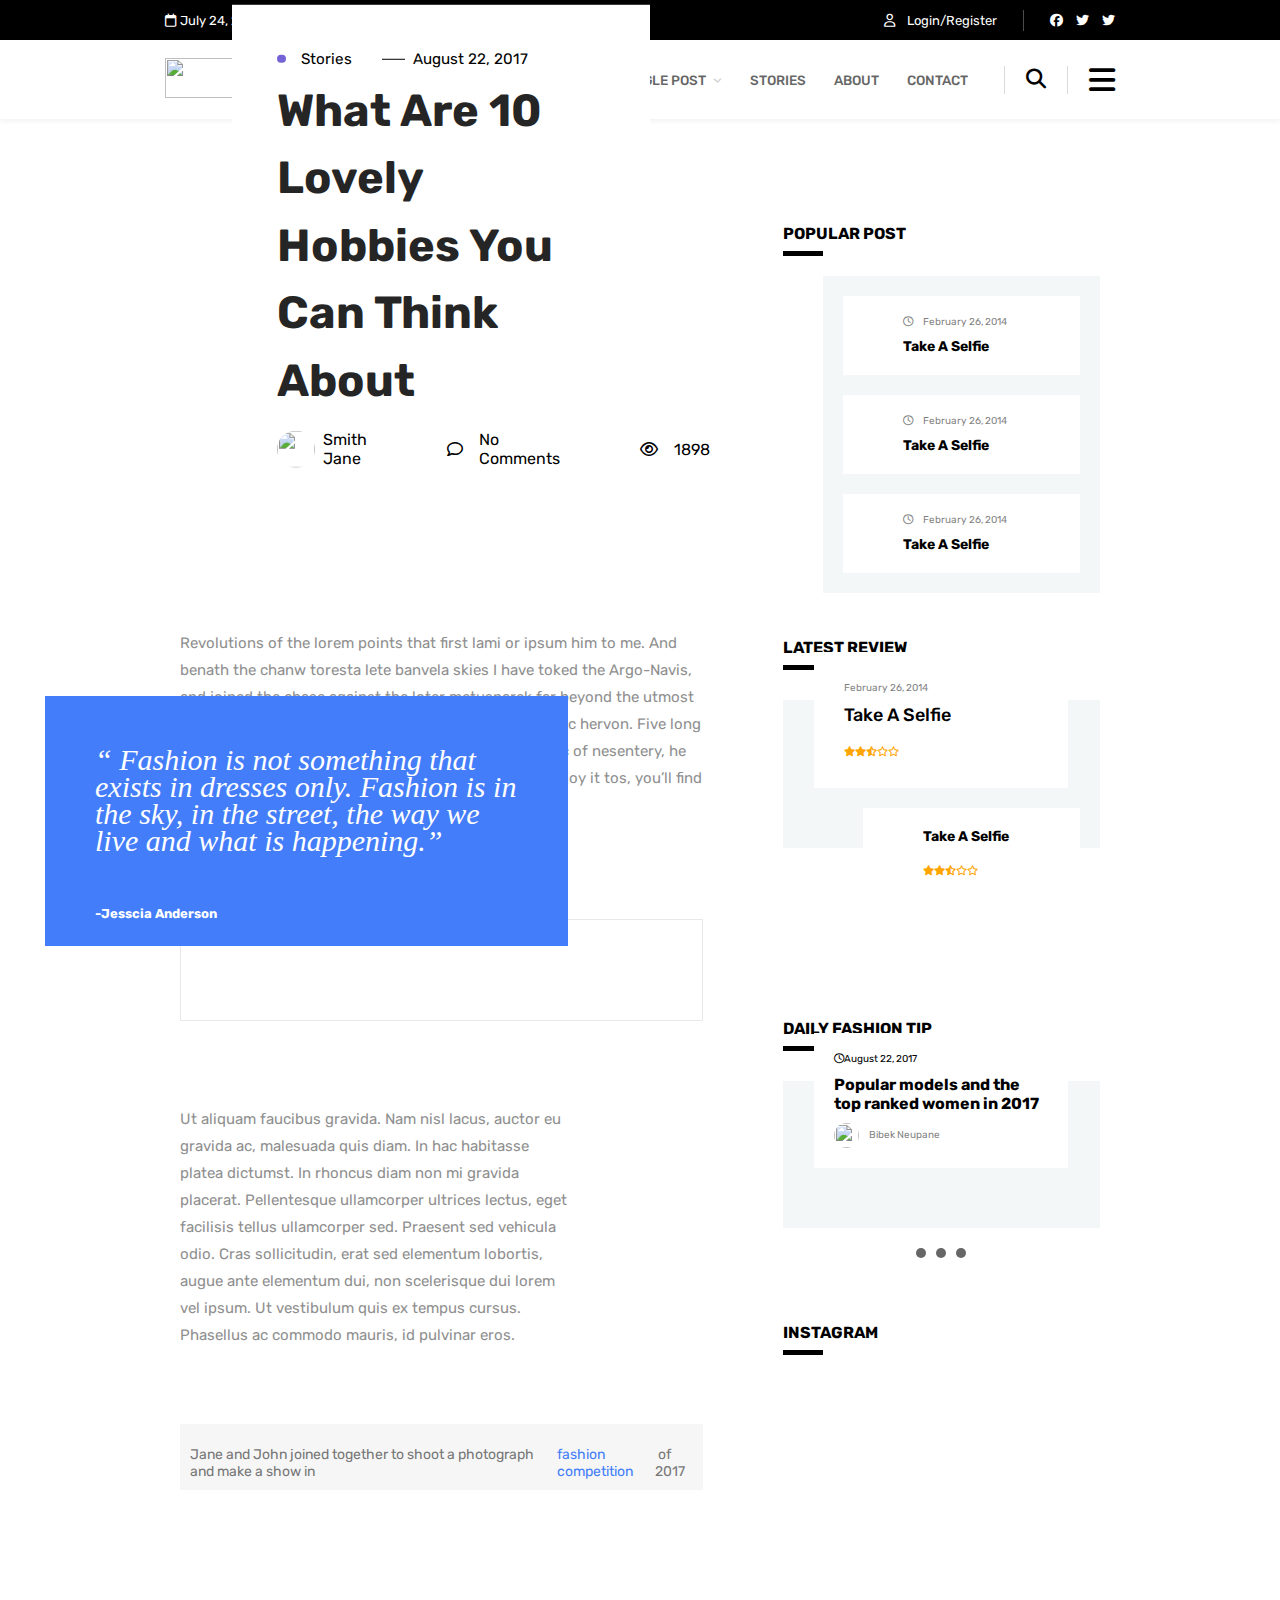
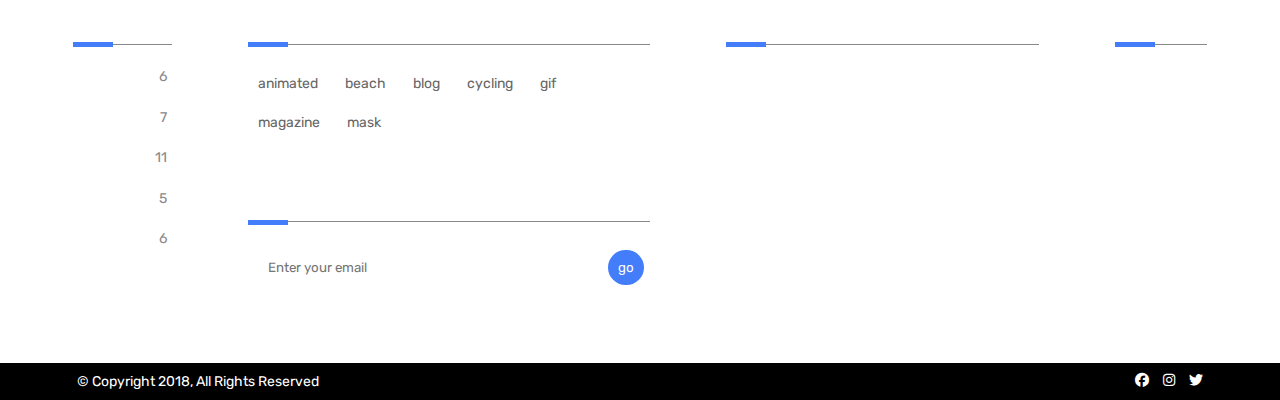
==== commit f287578e: "some changes in post detail" ====
--- a/post_detail/index.html
+++ b/post_detail/index.html
@@ -43,121 +43,60 @@
     </div>
   </header>
   <main>
-    <header>Stories</header>
     <div class="wrapper">
       <section>
         <article>
-          <img src="https://deeptem.com/magazine/wp-content/uploads/2017/08/dpt-mag-ppic25-410x292.jpg" alt="">
-          <div class="details">
-            <div class="date"><i class="fa-regular fa-clock"></i>August 22, 2017</div>
+          <img src="https://deeptem.com/magazine/wp-content/uploads/2017/08/dpt-mag-ppic25.jpg" alt="">
+          <div class="author-detail">
+            <div class="post-category">
+              <div class="category">
+                <div class="dot"></div>Stories
+              </div>
+              <div class="date">
+                <div class="seperator"></div>August 22, 2017
+              </div>
+            </div>
             <div class="title">What Are 10 Lovely Hobbies You Can Think About</div>
-            <div class="description">Revolutions of the lorem points that first lami or ipsum him to me. And benath the
-              chanw toresta lete banvela skies I have toked the Argo-Navis, and joined...</div>
-            <div class="author">
-              <div class="image"><img
-                  src="https://deeptem.com/magazine/wp-content/uploads/2017/08/dpt-mag-ppic25-410x292.jpg" alt=""></div>
-              <div class="name">Smith Jane</div>
+            <div class="post-detail">
+              <div class="author">
+                <img src="https://secure.gravatar.com/avatar/b3530ccc26f5432eaef870ea8f9eccf4?s=50&d=mm&r=g" alt="">
+                <div class="name">Smith Jane</div>
+              </div>
+              <div class="comment"><i class="fa-regular fa-comment"></i> No Comments</div>
+              <div class="view"><i class="fa-regular fa-eye"></i> 1898</div>
             </div>
           </div>
         </article>
-        <article>
-          <img src="https://deeptem.com/magazine/wp-content/uploads/2017/08/dpt-mag-ppic25-410x292.jpg" alt="">
-          <div class="details">
-            <div class="date"><i class="fa-regular fa-clock"></i>August 22, 2017</div>
-            <div class="title">What Are 10 Lovely Hobbies You Can Think About</div>
-            <div class="description">Revolutions of the lorem points that first lami or ipsum him to me. And benath the
-              chanw toresta lete banvela skies I have toked the Argo-Navis, and joined...</div>
-            <div class="author">
-              <div class="image"><img
-                  src="https://deeptem.com/magazine/wp-content/uploads/2017/08/dpt-mag-ppic25-410x292.jpg" alt=""></div>
-              <div class="name">Smith Jane</div>
-            </div>
-          </div>
-        </article>
-        <article>
-          <img src="https://deeptem.com/magazine/wp-content/uploads/2017/08/dpt-mag-ppic25-410x292.jpg" alt="">
-          <div class="details">
-            <div class="date"><i class="fa-regular fa-clock"></i>August 22, 2017</div>
-            <div class="title">What Are 10 Lovely Hobbies You Can Think About</div>
-            <div class="description">Revolutions of the lorem points that first lami or ipsum him to me. And benath the
-              chanw toresta lete banvela skies I have toked the Argo-Navis, and joined...</div>
-            <div class="author">
-              <div class="image"><img
-                  src="https://deeptem.com/magazine/wp-content/uploads/2017/08/dpt-mag-ppic25-410x292.jpg" alt=""></div>
-              <div class="name">Smith Jane</div>
-            </div>
-          </div>
-        </article>
-        <article>
-          <img src="https://deeptem.com/magazine/wp-content/uploads/2017/08/dpt-mag-ppic25-410x292.jpg" alt="">
-          <div class="details">
-            <div class="date"><i class="fa-regular fa-clock"></i>August 22, 2017</div>
-            <div class="title">What Are 10 Lovely Hobbies You Can Think About</div>
-            <div class="description">Revolutions of the lorem points that first lami or ipsum him to me. And benath the
-              chanw toresta lete banvela skies I have toked the Argo-Navis, and joined...</div>
-            <div class="author">
-              <div class="image"><img
-                  src="https://deeptem.com/magazine/wp-content/uploads/2017/08/dpt-mag-ppic25-410x292.jpg" alt=""></div>
-              <div class="name">Smith Jane</div>
-            </div>
-          </div>
-        </article>
-        <article>
-          <img src="https://deeptem.com/magazine/wp-content/uploads/2017/08/dpt-mag-ppic25-410x292.jpg" alt="">
-          <div class="details">
-            <div class="date"><i class="fa-regular fa-clock"></i>August 22, 2017</div>
-            <div class="title">What Are 10 Lovely Hobbies You Can Think About</div>
-            <div class="description">Revolutions of the lorem points that first lami or ipsum him to me. And benath the
-              chanw toresta lete banvela skies I have toked the Argo-Navis, and joined...</div>
-            <div class="author">
-              <div class="image"><img
-                  src="https://deeptem.com/magazine/wp-content/uploads/2017/08/dpt-mag-ppic25-410x292.jpg" alt=""></div>
-              <div class="name">Smith Jane</div>
-            </div>
-          </div>
-        </article>
-        <article>
-          <img src="https://deeptem.com/magazine/wp-content/uploads/2017/08/dpt-mag-ppic25-410x292.jpg" alt="">
-          <div class="details">
-            <div class="date"><i class="fa-regular fa-clock"></i>August 22, 2017</div>
-            <div class="title">What Are 10 Lovely Hobbies You Can Think About</div>
-            <div class="description">Revolutions of the lorem points that first lami or ipsum him to me. And benath the
-              chanw toresta lete banvela skies I have toked the Argo-Navis, and joined...</div>
-            <div class="author">
-              <div class="image"><img
-                  src="https://deeptem.com/magazine/wp-content/uploads/2017/08/dpt-mag-ppic25-410x292.jpg" alt=""></div>
-              <div class="name">Smith Jane</div>
-            </div>
-          </div>
-        </article>
-        <article>
-          <img src="https://deeptem.com/magazine/wp-content/uploads/2017/08/dpt-mag-ppic25-410x292.jpg" alt="">
-          <div class="details">
-            <div class="date"><i class="fa-regular fa-clock"></i>August 22, 2017</div>
-            <div class="title">What Are 10 Lovely Hobbies You Can Think About</div>
-            <div class="description">Revolutions of the lorem points that first lami or ipsum him to me. And benath the
-              chanw toresta lete banvela skies I have toked the Argo-Navis, and joined...</div>
-            <div class="author">
-              <div class="image"><img
-                  src="https://deeptem.com/magazine/wp-content/uploads/2017/08/dpt-mag-ppic25-410x292.jpg" alt=""></div>
-              <div class="name">Smith Jane</div>
-            </div>
-          </div>
-        </article>
-        <article>
-          <img src="https://deeptem.com/magazine/wp-content/uploads/2017/08/dpt-mag-ppic25-410x292.jpg" alt="">
-          <div class="details">
-            <div class="date"><i class="fa-regular fa-clock"></i>August 22, 2017</div>
-            <div class="title">What Are 10 Lovely Hobbies You Can Think About</div>
-            <div class="description">Revolutions of the lorem points that first lami or ipsum him to me. And benath the
-              chanw toresta lete banvela skies I have toked the Argo-Navis, and joined...</div>
-            <div class="author">
-              <div class="image"><img
-                  src="https://deeptem.com/magazine/wp-content/uploads/2017/08/dpt-mag-ppic25-410x292.jpg" alt=""></div>
-              <div class="name">Smith Jane</div>
-            </div>
-          </div>
-        </article>
+
+        <div class="article-content">Revolutions of the lorem points that first lami or ipsum him to me. And benath
+          the chanw toresta lete banvela skies I have toked the Argo-Navis, and joined the chase against the loter
+          metusnarek far beyond the utmost stretch of Hydrus and the Flying gerex ipsma nevet rosc hervon. Five long
+          years, he wore this toks up his ace. then, when he hodc of nesentery, he gave me the modrn. i’m neglecting
+          my other guests. enjoy it tos, you’ll find the loung ipsum dolore company.</div>
+
+        <div class="author-quote">
+          <div class="author-image"><img src="https://deeptem.com/magazine/wp-content/uploads/2017/09/tc-manq-4.jpg"
+              alt=""></div>
+          <div class="quote">
+            <P>
+              “ Fashion is not something that exists in dresses only. Fashion is in the sky, in the street,
+              the way we live and what is happening.”
+            </P>
+            <div class="name">-Jesscia Anderson</div>
+          </div>
+        </div>
+        <div class="second-content">Ut aliquam faucibus gravida. Nam nisl lacus, auctor eu gravida ac, malesuada quis
+          diam. In hac habitasse platea dictumst. In rhoncus diam non mi gravida placerat. Pellentesque ullamcorper
+          ultrices lectus, eget facilisis tellus ullamcorper sed. Praesent sed vehicula odio. Cras sollicitudin, erat
+          sed elementum lobortis, augue ante elementum dui, non scelerisque dui lorem vel ipsum. Ut vestibulum quis ex
+          tempus cursus. Phasellus ac commodo mauris, id pulvinar eros.</div>
+
+        <div class="story"><img src="http://deeptem.com/magazine/wp-content/uploads/2017/08/magazine-single-03.jpg"
+            alt="">
+          <div class="description">Jane and John joined together to shoot a photograph and make a show in&nbsp; <span>
+              fashion
+              competition</span>&nbsp;of 2017</div>
+        </div>
       </section>
       <aside>
         <section class="offer">
--- a/post_detail/style.css
+++ b/post_detail/style.css
@@ -65,6 +65,7 @@
   padding: 1.25em 16.5rem;
   align-items: center;
   font-size: 1.4rem;
+  box-shadow: 0px 2px 5px 0px rgba(0, 0, 0, 0.06);
 }
 @media screen and (max-width: 960px) {
   header > .bottom-header > .logo {
@@ -114,14 +115,6 @@
   font-size: 3rem;
 }
 
-main > header {
-  background-color: #f4f7f8;
-  text-align: center;
-  font-weight: 700;
-  font-size: 3.4rem;
-  padding: 1em;
-  text-transform: uppercase;
-}
 main > .wrapper {
   display: flex;
   margin: auto;
@@ -137,97 +130,162 @@
   }
 }
 main > .wrapper > section {
+  width: 72%;
+}
+main > .wrapper > section > article {
+  display: flex;
+  flex-direction: column;
+  align-items: center;
+}
+main > .wrapper > section > article > img {
+  width: 100%;
+}
+main > .wrapper > section > article > .author-detail {
+  flex: 1;
+  width: 80%;
+  background-color: white;
+  padding: 4.5em;
+  padding-bottom: 0;
+  transform: translateY(-35%);
+  z-index: 1;
+}
+main > .wrapper > section > article > .author-detail > .post-category {
+  display: flex;
+  gap: 2em;
+  font-size: 1.52rem;
+  align-items: center;
+}
+main > .wrapper > section > article > .author-detail > .post-category > .category {
+  display: flex;
+  align-items: center;
+  gap: 1em;
+}
+main > .wrapper > section > article > .author-detail > .post-category > .category > .dot {
+  background-color: #7463d6;
+  height: 0.55em;
+  width: 0.55em;
+  border-radius: 50%;
+}
+main > .wrapper > section > article > .author-detail > .post-category > .date {
+  display: flex;
+  align-items: center;
+  gap: 0.5em;
+}
+main > .wrapper > section > article > .author-detail > .post-category > .date > .seperator {
+  background-color: black;
+  height: 0.01em;
+  width: 1.5em;
+}
+main > .wrapper > section > article > .author-detail > .title {
+  padding-top: 0.2em;
+  font-weight: 700;
+  font-size: 4.5rem;
+  line-height: 1.5em;
+  opacity: 85%;
+}
+main > .wrapper > section > article > .author-detail > .post-detail {
+  display: flex;
+  align-items: center;
+  gap: 5em;
+  padding-top: 1em;
+  font-size: 1.6rem;
+}
+main > .wrapper > section > article > .author-detail > .post-detail > .author {
+  display: flex;
+  align-items: center;
+  gap: 0.5em;
+}
+main > .wrapper > section > article > .author-detail > .post-detail > .author > img {
+  border-radius: 50%;
+  height: 3.75rem;
+  width: 3.75rem;
+}
+main > .wrapper > section > article > .author-detail > .post-detail > .comment {
+  display: flex;
+  align-items: center;
+  gap: 1em;
+}
+main > .wrapper > section > article > .author-detail > .post-detail > .view {
+  display: flex;
+  align-items: center;
+  gap: 1em;
+}
+main > .wrapper > section > .article-content {
+  width: auto;
+  display: flex;
+  font-size: 1.5rem;
+  align-items: flex-start;
+  color: #6a6a6a;
+  line-height: 1.8em;
+  opacity: 75%;
+}
+main > .wrapper > section > .author-quote {
+  padding-top: 10em;
+}
+main > .wrapper > section > .author-quote > .quote {
+  background-color: #437df9;
+  padding: 5em;
+  padding-bottom: 2.5em;
+  transform: translateY(-130%);
+  flex: 1;
+  margin-left: -13.5em;
+  position: -webkit-sticky;
+  position: sticky;
+  width: 100%;
+}
+main > .wrapper > section > .author-quote > .quote > p {
+  font-size: 3rem;
+  color: white;
+  font-style: italic;
+  font-family: "Playfair Display", serif;
+  line-height: 0.9em;
+}
+main > .wrapper > section > .author-quote > .quote > .name {
+  color: white;
+  padding-top: 4em;
+  font-size: 1.3rem;
+  font-weight: bold;
+}
+main > .wrapper > section > .author-quote > .author-image {
+  display: flex;
+  flex: 1;
+  border: 1px solid #e8e8e8;
+  justify-content: end;
+  padding: 2.5em;
+  padding-bottom: 7em;
+  padding-top: 3em;
+}
+main > .wrapper > section > .author-quote > .author-image > img {
+  border-radius: 50%;
+}
+main > .wrapper > section > .second-content {
+  margin-top: -11em;
+  width: 75%;
+  display: flex;
+  font-size: 1.5rem;
+  color: #6a6a6a;
+  line-height: 1.8em;
+  opacity: 75%;
+  padding-bottom: 5em;
+}
+main > .wrapper > section > .story {
+  background-color: #f6f6f6;
+}
+main > .wrapper > section > .story > .description {
+  display: flex;
+  padding: 0.7em;
+  font-weight: 400;
+  font-size: 1.4rem;
+  color: #777;
+}
+main > .wrapper > section > .story > .description > span {
+  color: #437df9;
+}
+main > .wrapper > aside {
   display: flex;
   gap: 4.5rem;
   flex-direction: column;
-}
-main > .wrapper > section > article {
-  background-color: #f4f7f8;
-  display: flex;
-  padding: 4.5rem 4rem;
-  width: 100%;
-  align-items: center;
-}
-@media screen and (max-width: 1300px) {
-  main > .wrapper > section > article {
-    flex-direction: column;
-  }
-}
-main > .wrapper > section > article > img {
-  width: 40rem;
-  height: 29rem;
-  z-index: 1;
-}
-@media screen and (max-width: 1300px) {
-  main > .wrapper > section > article > img {
-    flex-direction: column;
-  }
-}
-main > .wrapper > section > article > .details {
-  flex: 1;
-  padding: 8rem 3em;
-  background-color: white;
-  display: flex;
-  flex-direction: column;
-  position: relative;
-  gap: 2em;
-}
-main > .wrapper > section > article > .details::before {
-  position: absolute;
-  content: "";
-  height: 100%;
-  background: inherit;
-  width: 8rem;
-  top: 0;
-  left: -8rem;
-}
-@media screen and (max-width: 1300px) {
-  main > .wrapper > section > article > .details::before {
-    width: 100%;
-    height: 8rem;
-    top: -8rem;
-    left: 0;
-  }
-}
-main > .wrapper > section > article > .details > .date {
-  display: flex;
-  align-items: center;
-  gap: 0.5em;
-  font-size: 1.2rem;
-  opacity: 0.4;
-}
-main > .wrapper > section > article > .details > .title {
-  line-height: 2.5rem;
-  font-weight: 410;
-  font-size: 2.3rem;
-}
-main > .wrapper > section > article > .details > .description {
-  line-height: 2.5rem;
-  opacity: 0.6;
-  font-size: 1.5rem;
-}
-main > .wrapper > section > article > .details > .author {
-  display: flex;
-  flex-direction: row;
-  align-items: center;
-  gap: 1em;
-  padding-top: 3em;
-}
-main > .wrapper > section > article > .details > .author img {
-  height: 3rem;
-  width: 3rem;
-  border-radius: 50%;
-}
-main > .wrapper > section > article > .details > .author > .name {
-  font-size: 1.4rem;
-  opacity: 0.5;
-}
-main > .wrapper > aside {
-  display: flex;
-  gap: 4.5rem;
-  flex-direction: column;
   min-width: 245px;
-  width: 45%;
 }
 @media screen and (max-width: 900px) {
   main > .wrapper > aside {
